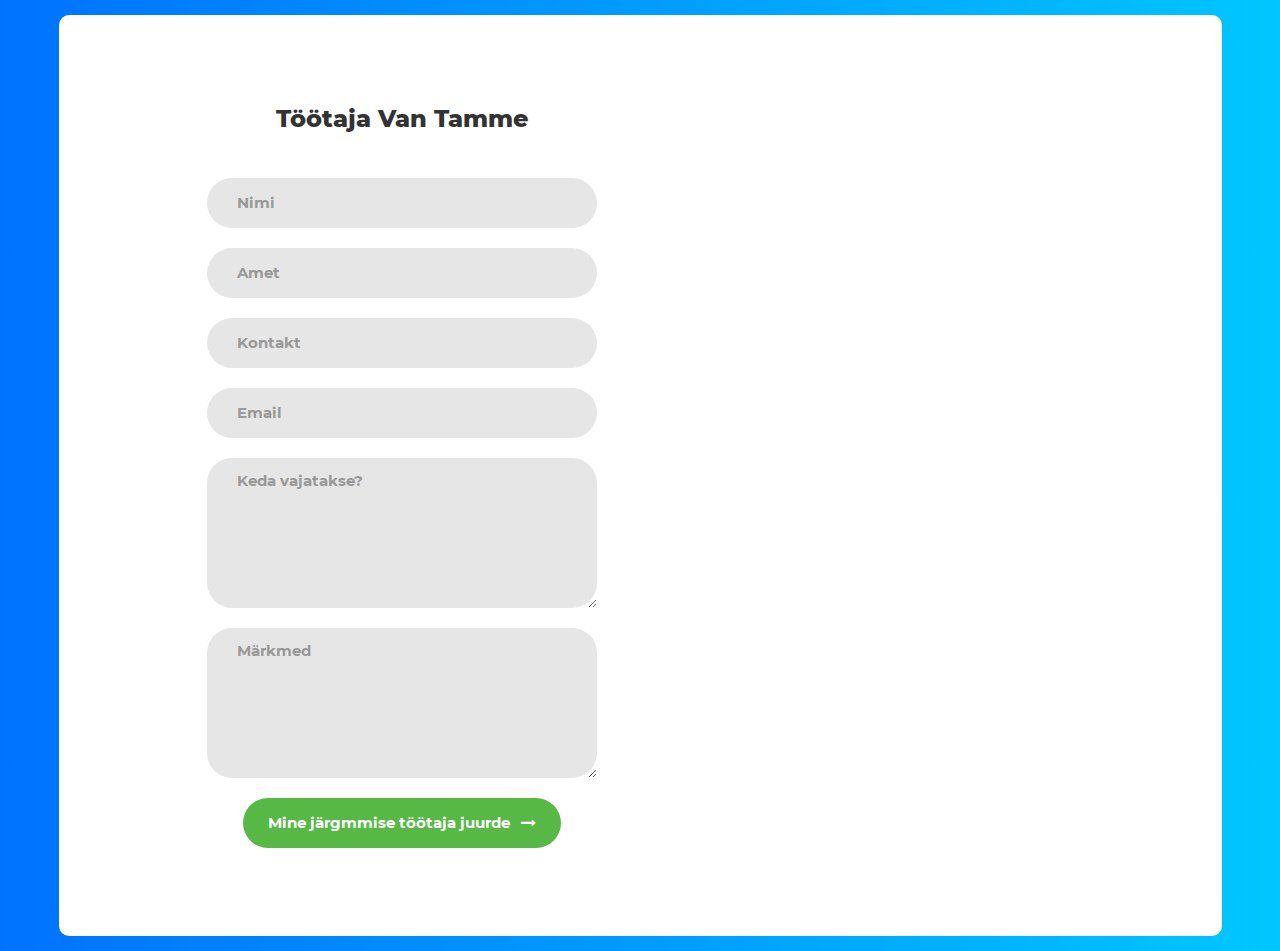
==== src/main/resources/static/index.html @ 12ebbae6 "Refactoring" ====
<!DOCTYPE html>
<html lang="en">
<head>
	<title>Contact V1</title>
	<meta charset="UTF-8">
	<meta name="viewport" content="width=device-width, initial-scale=1">
<!--===============================================================================================-->
	<link rel="icon" type="image/png" href="images/icons/favicon.ico"/>
<!--===============================================================================================-->
	<link rel="stylesheet" type="text/css" href="vendor/bootstrap/css/bootstrap.min.css">
<!--===============================================================================================-->
	<link rel="stylesheet" type="text/css" href="fonts/font-awesome-4.7.0/css/font-awesome.min.css">
<!--===============================================================================================-->
	<link rel="stylesheet" type="text/css" href="vendor/animate/animate.css">
<!--===============================================================================================-->
	<link rel="stylesheet" type="text/css" href="vendor/css-hamburgers/hamburgers.min.css">
<!--===============================================================================================-->
	<link rel="stylesheet" type="text/css" href="vendor/select2/select2.min.css">
<!--===============================================================================================-->
	<link rel="stylesheet" type="text/css" href="css/util.css">
	<link rel="stylesheet" type="text/css" href="css/main.css">
<!--===============================================================================================-->
</head>
<body>

	<div class="contact1">
		<div class="container-contact1">
			<form class="contact1-form validate-form">
				<span class="contact1-form-title">
					Töötaja Van Tamme
				</span>

				<div class="wrap-input1 validate-input" data-validate = "Name is required">
					<input class="input1" type="text" name="name" placeholder="Nimi">
					<span class="shadow-input1"></span>
				</div>
				<div class="wrap-input1 validate-input" data-validate = "Amet vajatud*">
					<input class="input1" type="text" name="occupation" placeholder="Amet">
					<span class="shadow-input1"></span>
				</div>
				<div class="wrap-input1 validate-input" data-validate = "Kontakt">
					<input class="input1" type="text" name="contact" placeholder="Kontakt">
					<span class="shadow-input1"></span>
				</div>
				<div class="wrap-input1 validate-input" data-validate = "Valid email is required: ex@abc.com">
					<input class="input1" type="text" name="email" placeholder="Email">
					<span class="shadow-input1"></span>
				</div>

				<div class="wrap-input1 validate-input" data-validate = "Keda vajatakse?">
					<textarea class="input1" name="message" placeholder="Keda vajatakse?"></textarea>
					<span class="shadow-input1"></span>
				</div>
				<div class="wrap-input1 validate-input" data-validate = "Märkmed">
					<textarea class="input1" name="notes" placeholder="Märkmed"></textarea>
					<span class="shadow-input1"></span>
				</div>

				<div class="container-contact1-form-btn">
					<button class="contact1-form-btn">
						<span>
							Mine järgmmise töötaja juurde
							<i class="fa fa-long-arrow-right" aria-hidden="true"></i>
						</span>
					</button>
				</div>
			</form>
		</div>
	</div>




<!--===============================================================================================-->
	<script src="vendor/jquery/jquery-3.2.1.min.js"></script>
<!--===============================================================================================-->
	<script src="vendor/bootstrap/js/popper.js"></script>
	<script src="vendor/bootstrap/js/bootstrap.min.js"></script>
<!--===============================================================================================-->
	<script src="vendor/select2/select2.min.js"></script>
<!--===============================================================================================-->
	<script src="vendor/tilt/tilt.jquery.min.js"></script>
	<script >
		$('.js-tilt').tilt({
			scale: 1.1
		})
	</script>

<!-- Global site tag (gtag.js) - Google Analytics -->
<script async src="https://www.googletagmanager.com/gtag/js?id=UA-23581568-13"></script>
<script>
  window.dataLayer = window.dataLayer || [];
  function gtag(){dataLayer.push(arguments);}
  gtag('js', new Date());

  gtag('config', 'UA-23581568-13');
</script>

<!--===============================================================================================-->
	<script src="js/main.js"></script>

</body>
</html>
---- src/main/resources/static/vendor/css-hamburgers/hamburgers.min.css ----
/*!
 * Hamburgers
 * @description Tasty CSS-animated hamburgers
 * @author Jonathan Suh @jonsuh
 * @site https://jonsuh.com/hamburgers
 * @link https://github.com/jonsuh/hamburgers
 */.hamburger{font:inherit;display:inline-block;overflow:visible;margin:0;padding:15px;cursor:pointer;transition-timing-function:linear;transition-duration:.15s;transition-property:opacity,filter;text-transform:none;color:inherit;border:0;background-color:transparent}.hamburger:hover{opacity:.7}.hamburger-box{position:relative;display:inline-block;width:40px;height:24px}.hamburger-inner{top:50%;display:block;margin-top:-2px}.hamburger-inner,.hamburger-inner:after,.hamburger-inner:before{position:absolute;width:40px;height:4px;transition-timing-function:ease;transition-duration:.15s;transition-property:transform;border-radius:4px;background-color:#000}.hamburger-inner:after,.hamburger-inner:before{display:block;content:''}.hamburger-inner:before{top:-10px}.hamburger-inner:after{bottom:-10px}.hamburger--3dx .hamburger-box{perspective:80px}.hamburger--3dx .hamburger-inner{transition:transform .2s cubic-bezier(.645,.045,.355,1),background-color 0s cubic-bezier(.645,.045,.355,1) .1s}.hamburger--3dx .hamburger-inner:after,.hamburger--3dx .hamburger-inner:before{transition:transform 0s cubic-bezier(.645,.045,.355,1) .1s}.hamburger--3dx.is-active .hamburger-inner{transform:rotateY(180deg);background-color:transparent}.hamburger--3dx.is-active .hamburger-inner:before{transform:translate3d(0,10px,0) rotate(45deg)}.hamburger--3dx.is-active .hamburger-inner:after{transform:translate3d(0,-10px,0) rotate(-45deg)}.hamburger--3dx-r .hamburger-box{perspective:80px}.hamburger--3dx-r .hamburger-inner{transition:transform .2s cubic-bezier(.645,.045,.355,1),background-color 0s cubic-bezier(.645,.045,.355,1) .1s}.hamburger--3dx-r .hamburger-inner:after,.hamburger--3dx-r .hamburger-inner:before{transition:transform 0s cubic-bezier(.645,.045,.355,1) .1s}.hamburger--3dx-r.is-active .hamburger-inner{transform:rotateY(-180deg);background-color:transparent}.hamburger--3dx-r.is-active .hamburger-inner:before{transform:translate3d(0,10px,0) rotate(45deg)}.hamburger--3dx-r.is-active .hamburger-inner:after{transform:translate3d(0,-10px,0) rotate(-45deg)}.hamburger--3dy .hamburger-box{perspective:80px}.hamburger--3dy .hamburger-inner{transition:transform .2s cubic-bezier(.645,.045,.355,1),background-color 0s cubic-bezier(.645,.045,.355,1) .1s}.hamburger--3dy .hamburger-inner:after,.hamburger--3dy .hamburger-inner:before{transition:transform 0s cubic-bezier(.645,.045,.355,1) .1s}.hamburger--3dy.is-active .hamburger-inner{transform:rotateX(-180deg);background-color:transparent}.hamburger--3dy.is-active .hamburger-inner:before{transform:translate3d(0,10px,0) rotate(45deg)}.hamburger--3dy.is-active .hamburger-inner:after{transform:translate3d(0,-10px,0) rotate(-45deg)}.hamburger--3dy-r .hamburger-box{perspective:80px}.hamburger--3dy-r .hamburger-inner{transition:transform .2s cubic-bezier(.645,.045,.355,1),background-color 0s cubic-bezier(.645,.045,.355,1) .1s}.hamburger--3dy-r .hamburger-inner:after,.hamburger--3dy-r .hamburger-inner:before{transition:transform 0s cubic-bezier(.645,.045,.355,1) .1s}.hamburger--3dy-r.is-active .hamburger-inner{transform:rotateX(180deg);background-color:transparent}.hamburger--3dy-r.is-active .hamburger-inner:before{transform:translate3d(0,10px,0) rotate(45deg)}.hamburger--3dy-r.is-active .hamburger-inner:after{transform:translate3d(0,-10px,0) rotate(-45deg)}.hamburger--arrow.is-active .hamburger-inner:before{transform:translate3d(-8px,0,0) rotate(-45deg) scaleX(.7)}.hamburger--arrow.is-active .hamburger-inner:after{transform:translate3d(-8px,0,0) rotate(45deg) scaleX(.7)}.hamburger--arrow-r.is-active .hamburger-inner:before{transform:translate3d(8px,0,0) rotate(45deg) scaleX(.7)}.hamburger--arrow-r.is-active .hamburger-inner:after{transform:translate3d(8px,0,0) rotate(-45deg) scaleX(.7)}.hamburger--arrowalt .hamburger-inner:before{transition:top .1s ease .15s,transform .15s cubic-bezier(.165,.84,.44,1)}.hamburger--arrowalt .hamburger-inner:after{transition:bottom .1s ease .15s,transform .15s cubic-bezier(.165,.84,.44,1)}.hamburger--arrowalt.is-active .hamburger-inner:before{top:0;transition:top .1s ease,transform .15s cubic-bezier(.895,.03,.685,.22) .1s;transform:translate3d(-8px,-10px,0) rotate(-45deg) scaleX(.7)}.hamburger--arrowalt.is-active .hamburger-inner:after{bottom:0;transition:bottom .1s ease,transform .15s cubic-bezier(.895,.03,.685,.22) .1s;transform:translate3d(-8px,10px,0) rotate(45deg) scaleX(.7)}.hamburger--arrowalt-r .hamburger-inner:before{transition:top .1s ease .15s,transform .15s cubic-bezier(.165,.84,.44,1)}.hamburger--arrowalt-r .hamburger-inner:after{transition:bottom .1s ease .15s,transform .15s cubic-bezier(.165,.84,.44,1)}.hamburger--arrowalt-r.is-active .hamburger-inner:before{top:0;transition:top .1s ease,transform .15s cubic-bezier(.895,.03,.685,.22) .1s;transform:translate3d(8px,-10px,0) rotate(45deg) scaleX(.7)}.hamburger--arrowalt-r.is-active .hamburger-inner:after{bottom:0;transition:bottom .1s ease,transform .15s cubic-bezier(.895,.03,.685,.22) .1s;transform:translate3d(8px,10px,0) rotate(-45deg) scaleX(.7)}.hamburger--boring .hamburger-inner,.hamburger--boring .hamburger-inner:after,.hamburger--boring .hamburger-inner:before{transition-property:none}.hamburger--boring.is-active .hamburger-inner{transform:rotate(45deg)}.hamburger--boring.is-active .hamburger-inner:before{top:0;opacity:0}.hamburger--boring.is-active .hamburger-inner:after{bottom:0;transform:rotate(-90deg)}.hamburger--collapse .hamburger-inner{top:auto;bottom:0;transition-delay:.15s;transition-timing-function:cubic-bezier(.55,.055,.675,.19);transition-duration:.15s}.hamburger--collapse .hamburger-inner:after{top:-20px;transition:top .3s cubic-bezier(.33333,.66667,.66667,1) .3s,opacity .1s linear}.hamburger--collapse .hamburger-inner:before{transition:top .12s cubic-bezier(.33333,.66667,.66667,1) .3s,transform .15s cubic-bezier(.55,.055,.675,.19)}.hamburger--collapse.is-active .hamburger-inner{transition-delay:.32s;transition-timing-function:cubic-bezier(.215,.61,.355,1);transform:translate3d(0,-10px,0) rotate(-45deg)}.hamburger--collapse.is-active .hamburger-inner:after{top:0;transition:top .3s cubic-bezier(.33333,0,.66667,.33333),opacity .1s linear .27s;opacity:0}.hamburger--collapse.is-active .hamburger-inner:before{top:0;transition:top .12s cubic-bezier(.33333,0,.66667,.33333) .18s,transform .15s cubic-bezier(.215,.61,.355,1) .42s;transform:rotate(-90deg)}.hamburger--collapse-r .hamburger-inner{top:auto;bottom:0;transition-delay:.15s;transition-timing-function:cubic-bezier(.55,.055,.675,.19);transition-duration:.15s}.hamburger--collapse-r .hamburger-inner:after{top:-20px;transition:top .3s cubic-bezier(.33333,.66667,.66667,1) .3s,opacity .1s linear}.hamburger--collapse-r .hamburger-inner:before{transition:top .12s cubic-bezier(.33333,.66667,.66667,1) .3s,transform .15s cubic-bezier(.55,.055,.675,.19)}.hamburger--collapse-r.is-active .hamburger-inner{transition-delay:.32s;transition-timing-function:cubic-bezier(.215,.61,.355,1);transform:translate3d(0,-10px,0) rotate(45deg)}.hamburger--collapse-r.is-active .hamburger-inner:after{top:0;transition:top .3s cubic-bezier(.33333,0,.66667,.33333),opacity .1s linear .27s;opacity:0}.hamburger--collapse-r.is-active .hamburger-inner:before{top:0;transition:top .12s cubic-bezier(.33333,0,.66667,.33333) .18s,transform .15s cubic-bezier(.215,.61,.355,1) .42s;transform:rotate(90deg)}.hamburger--elastic .hamburger-inner{top:2px;transition-timing-function:cubic-bezier(.68,-.55,.265,1.55);transition-duration:.4s}.hamburger--elastic .hamburger-inner:before{top:10px;transition:opacity .15s ease .4s}.hamburger--elastic .hamburger-inner:after{top:20px;transition:transform .4s cubic-bezier(.68,-.55,.265,1.55)}.hamburger--elastic.is-active .hamburger-inner{transition-delay:.1s;transform:translate3d(0,10px,0) rotate(135deg)}.hamburger--elastic.is-active .hamburger-inner:before{transition-delay:0s;opacity:0}.hamburger--elastic.is-active .hamburger-inner:after{transition-delay:.1s;transform:translate3d(0,-20px,0) rotate(-270deg)}.hamburger--elastic-r .hamburger-inner{top:2px;transition-timing-function:cubic-bezier(.68,-.55,.265,1.55);transition-duration:.4s}.hamburger--elastic-r .hamburger-inner:before{top:10px;transition:opacity .15s ease .4s}.hamburger--elastic-r .hamburger-inner:after{top:20px;transition:transform .4s cubic-bezier(.68,-.55,.265,1.55)}.hamburger--elastic-r.is-active .hamburger-inner{transition-delay:.1s;transform:translate3d(0,10px,0) rotate(-135deg)}.hamburger--elastic-r.is-active .hamburger-inner:before{transition-delay:0s;opacity:0}.hamburger--elastic-r.is-active .hamburger-inner:after{transition-delay:.1s;transform:translate3d(0,-20px,0) rotate(270deg)}.hamburger--emphatic{overflow:hidden}.hamburger--emphatic .hamburger-inner{transition:background-color .2s ease-in .25s}.hamburger--emphatic .hamburger-inner:before{left:0;transition:transform .2s cubic-bezier(.6,.04,.98,.335),top .05s linear .2s,left .2s ease-in .25s}.hamburger--emphatic .hamburger-inner:after{top:10px;right:0;transition:transform .2s cubic-bezier(.6,.04,.98,.335),top .05s linear .2s,right .2s ease-in .25s}.hamburger--emphatic.is-active .hamburger-inner{transition-delay:0s;transition-timing-function:ease-out;background-color:transparent}.hamburger--emphatic.is-active .hamburger-inner:before{top:-80px;left:-80px;transition:left .2s ease-out,top .05s linear .2s,transform .2s cubic-bezier(.075,.82,.165,1) .25s;transform:translate3d(80px,80px,0) rotate(45deg)}.hamburger--emphatic.is-active .hamburger-inner:after{top:-80px;right:-80px;transition:right .2s ease-out,top .05s linear .2s,transform .2s cubic-bezier(.075,.82,.165,1) .25s;transform:translate3d(-80px,80px,0) rotate(-45deg)}.hamburger--emphatic-r{overflow:hidden}.hamburger--emphatic-r .hamburger-inner{transition:background-color .2s ease-in .25s}.hamburger--emphatic-r .hamburger-inner:before{left:0;transition:transform .2s cubic-bezier(.6,.04,.98,.335),top .05s linear .2s,left .2s ease-in .25s}.hamburger--emphatic-r .hamburger-inner:after{top:10px;right:0;transition:transform .2s cubic-bezier(.6,.04,.98,.335),top .05s linear .2s,right .2s ease-in .25s}.hamburger--emphatic-r.is-active .hamburger-inner{transition-delay:0s;transition-timing-function:ease-out;background-color:transparent}.hamburger--emphatic-r.is-active .hamburger-inner:before{top:80px;left:-80px;transition:left .2s ease-out,top .05s linear .2s,transform .2s cubic-bezier(.075,.82,.165,1) .25s;transform:translate3d(80px,-80px,0) rotate(-45deg)}.hamburger--emphatic-r.is-active .hamburger-inner:after{top:80px;right:-80px;transition:right .2s ease-out,top .05s linear .2s,transform .2s cubic-bezier(.075,.82,.165,1) .25s;transform:translate3d(-80px,-80px,0) rotate(45deg)}.hamburger--slider .hamburger-inner{top:2px}.hamburger--slider .hamburger-inner:before{top:10px;transition-timing-function:ease;transition-duration:.2s;transition-property:transform,opacity}.hamburger--slider .hamburger-inner:after{top:20px}.hamburger--slider.is-active .hamburger-inner{transform:translate3d(0,10px,0) rotate(45deg)}.hamburger--slider.is-active .hamburger-inner:before{transform:rotate(-45deg) translate3d(-5.71429px,-6px,0);opacity:0}.hamburger--slider.is-active .hamburger-inner:after{transform:translate3d(0,-20px,0) rotate(-90deg)}.hamburger--slider-r .hamburger-inner{top:2px}.hamburger--slider-r .hamburger-inner:before{top:10px;transition-timing-function:ease;transition-duration:.2s;transition-property:transform,opacity}.hamburger--slider-r .hamburger-inner:after{top:20px}.hamburger--slider-r.is-active .hamburger-inner{transform:translate3d(0,10px,0) rotate(-45deg)}.hamburger--slider-r.is-active .hamburger-inner:before{transform:rotate(45deg) translate3d(5.71429px,-6px,0);opacity:0}.hamburger--slider-r.is-active .hamburger-inner:after{transform:translate3d(0,-20px,0) rotate(90deg)}.hamburger--spring .hamburger-inner{top:2px;transition:background-color 0s linear .15s}.hamburger--spring .hamburger-inner:before{top:10px;transition:top .12s cubic-bezier(.33333,.66667,.66667,1) .3s,transform .15s cubic-bezier(.55,.055,.675,.19)}.hamburger--spring .hamburger-inner:after{top:20px;transition:top .3s cubic-bezier(.33333,.66667,.66667,1) .3s,transform .15s cubic-bezier(.55,.055,.675,.19)}.hamburger--spring.is-active .hamburger-inner{transition-delay:.32s;background-color:transparent}.hamburger--spring.is-active .hamburger-inner:before{top:0;transition:top .12s cubic-bezier(.33333,0,.66667,.33333) .18s,transform .15s cubic-bezier(.215,.61,.355,1) .32s;transform:translate3d(0,10px,0) rotate(45deg)}.hamburger--spring.is-active .hamburger-inner:after{top:0;transition:top .3s cubic-bezier(.33333,0,.66667,.33333),transform .15s cubic-bezier(.215,.61,.355,1) .32s;transform:translate3d(0,10px,0) rotate(-45deg)}.hamburger--spring-r .hamburger-inner{top:auto;bottom:0;transition-delay:0s;transition-timing-function:cubic-bezier(.55,.055,.675,.19);transition-duration:.15s}.hamburger--spring-r .hamburger-inner:after{top:-20px;transition:top .3s cubic-bezier(.33333,.66667,.66667,1) .3s,opacity 0s linear}.hamburger--spring-r .hamburger-inner:before{transition:top .12s cubic-bezier(.33333,.66667,.66667,1) .3s,transform .15s cubic-bezier(.55,.055,.675,.19)}.hamburger--spring-r.is-active .hamburger-inner{transition-delay:.32s;transition-timing-function:cubic-bezier(.215,.61,.355,1);transform:translate3d(0,-10px,0) rotate(-45deg)}.hamburger--spring-r.is-active .hamburger-inner:after{top:0;transition:top .3s cubic-bezier(.33333,0,.66667,.33333),opacity 0s linear .32s;opacity:0}.hamburger--spring-r.is-active .hamburger-inner:before{top:0;transition:top .12s cubic-bezier(.33333,0,.66667,.33333) .18s,transform .15s cubic-bezier(.215,.61,.355,1) .32s;transform:rotate(90deg)}.hamburger--stand .hamburger-inner{transition:transform .1s cubic-bezier(.55,.055,.675,.19) .22s,background-color 0s linear .1s}.hamburger--stand .hamburger-inner:before{transition:top .1s ease-in .1s,transform .1s cubic-bezier(.55,.055,.675,.19) 0s}.hamburger--stand .hamburger-inner:after{transition:bottom .1s ease-in .1s,transform .1s cubic-bezier(.55,.055,.675,.19) 0s}.hamburger--stand.is-active .hamburger-inner{transition:transform .1s cubic-bezier(.215,.61,.355,1) 0s,background-color 0s linear .22s;transform:rotate(90deg);background-color:transparent}.hamburger--stand.is-active .hamburger-inner:before{top:0;transition:top .1s ease-out .12s,transform .1s cubic-bezier(.215,.61,.355,1) .22s;transform:rotate(-45deg)}.hamburger--stand.is-active .hamburger-inner:after{bottom:0;transition:bottom .1s ease-out .12s,transform .1s cubic-bezier(.215,.61,.355,1) .22s;transform:rotate(45deg)}.hamburger--stand-r .hamburger-inner{transition:transform .1s cubic-bezier(.55,.055,.675,.19) .22s,background-color 0s linear .1s}.hamburger--stand-r .hamburger-inner:before{transition:top .1s ease-in .1s,transform .1s cubic-bezier(.55,.055,.675,.19) 0s}.hamburger--stand-r .hamburger-inner:after{transition:bottom .1s ease-in .1s,transform .1s cubic-bezier(.55,.055,.675,.19) 0s}.hamburger--stand-r.is-active .hamburger-inner{transition:transform .1s cubic-bezier(.215,.61,.355,1) 0s,background-color 0s linear .22s;transform:rotate(-90deg);background-color:transparent}.hamburger--stand-r.is-active .hamburger-inner:before{top:0;transition:top .1s ease-out .12s,transform .1s cubic-bezier(.215,.61,.355,1) .22s;transform:rotate(-45deg)}.hamburger--stand-r.is-active .hamburger-inner:after{bottom:0;transition:bottom .1s ease-out .12s,transform .1s cubic-bezier(.215,.61,.355,1) .22s;transform:rotate(45deg)}.hamburger--spin .hamburger-inner{transition-timing-function:cubic-bezier(.55,.055,.675,.19);transition-duration:.3s}.hamburger--spin .hamburger-inner:before{transition:top .1s ease-in .34s,opacity .1s ease-in}.hamburger--spin .hamburger-inner:after{transition:bottom .1s ease-in .34s,transform .3s cubic-bezier(.55,.055,.675,.19)}.hamburger--spin.is-active .hamburger-inner{transition-delay:.14s;transition-timing-function:cubic-bezier(.215,.61,.355,1);transform:rotate(225deg)}.hamburger--spin.is-active .hamburger-inner:before{top:0;transition:top .1s ease-out,opacity .1s ease-out .14s;opacity:0}.hamburger--spin.is-active .hamburger-inner:after{bottom:0;transition:bottom .1s ease-out,transform .3s cubic-bezier(.215,.61,.355,1) .14s;transform:rotate(-90deg)}.hamburger--spin-r .hamburger-inner{transition-timing-function:cubic-bezier(.55,.055,.675,.19);transition-duration:.3s}.hamburger--spin-r .hamburger-inner:before{transition:top .1s ease-in .34s,opacity .1s ease-in}.hamburger--spin-r .hamburger-inner:after{transition:bottom .1s ease-in .34s,transform .3s cubic-bezier(.55,.055,.675,.19)}.hamburger--spin-r.is-active .hamburger-inner{transition-delay:.14s;transition-timing-function:cubic-bezier(.215,.61,.355,1);transform:rotate(-225deg)}.hamburger--spin-r.is-active .hamburger-inner:before{top:0;transition:top .1s ease-out,opacity .1s ease-out .14s;opacity:0}.hamburger--spin-r.is-active .hamburger-inner:after{bottom:0;transition:bottom .1s ease-out,transform .3s cubic-bezier(.215,.61,.355,1) .14s;transform:rotate(90deg)}.hamburger--squeeze .hamburger-inner{transition-timing-function:cubic-bezier(.55,.055,.675,.19);transition-duration:.1s}.hamburger--squeeze .hamburger-inner:before{transition:top .1s ease .14s,opacity .1s ease}.hamburger--squeeze .hamburger-inner:after{transition:bottom .1s ease .14s,transform .1s cubic-bezier(.55,.055,.675,.19)}.hamburger--squeeze.is-active .hamburger-inner{transition-delay:.14s;transition-timing-function:cubic-bezier(.215,.61,.355,1);transform:rotate(45deg)}.hamburger--squeeze.is-active .hamburger-inner:before{top:0;transition:top .1s ease,opacity .1s ease .14s;opacity:0}.hamburger--squeeze.is-active .hamburger-inner:after{bottom:0;transition:bottom .1s ease,transform .1s cubic-bezier(.215,.61,.355,1) .14s;transform:rotate(-90deg)}.hamburger--vortex .hamburger-inner{transition-timing-function:cubic-bezier(.19,1,.22,1);transition-duration:.3s}.hamburger--vortex .hamburger-inner:after,.hamburger--vortex .hamburger-inner:before{transition-delay:.1s;transition-timing-function:linear;transition-duration:0s}.hamburger--vortex .hamburger-inner:before{transition-property:top,opacity}.hamburger--vortex .hamburger-inner:after{transition-property:bottom,transform}.hamburger--vortex.is-active .hamburger-inner{transition-timing-function:cubic-bezier(.19,1,.22,1);transform:rotate(765deg)}.hamburger--vortex.is-active .hamburger-inner:after,.hamburger--vortex.is-active .hamburger-inner:before{transition-delay:0s}.hamburger--vortex.is-active .hamburger-inner:before{top:0;opacity:0}.hamburger--vortex.is-active .hamburger-inner:after{bottom:0;transform:rotate(90deg)}.hamburger--vortex-r .hamburger-inner{transition-timing-function:cubic-bezier(.19,1,.22,1);transition-duration:.3s}.hamburger--vortex-r .hamburger-inner:after,.hamburger--vortex-r .hamburger-inner:before{transition-delay:.1s;transition-timing-function:linear;transition-duration:0s}.hamburger--vortex-r .hamburger-inner:before{transition-property:top,opacity}.hamburger--vortex-r .hamburger-inner:after{transition-property:bottom,transform}.hamburger--vortex-r.is-active .hamburger-inner{transition-timing-function:cubic-bezier(.19,1,.22,1);transform:rotate(-765deg)}.hamburger--vortex-r.is-active .hamburger-inner:after,.hamburger--vortex-r.is-active .hamburger-inner:before{transition-delay:0s}.hamburger--vortex-r.is-active .hamburger-inner:before{top:0;opacity:0}.hamburger--vortex-r.is-active .hamburger-inner:after{bottom:0;transform:rotate(-90deg)}
---- src/main/resources/static/css/util.css ----
/*[ FONT SIZE ]
///////////////////////////////////////////////////////////
*/
.fs-1 {font-size: 1px;}
.fs-2 {font-size: 2px;}
.fs-3 {font-size: 3px;}
.fs-4 {font-size: 4px;}
.fs-5 {font-size: 5px;}
.fs-6 {font-size: 6px;}
.fs-7 {font-size: 7px;}
.fs-8 {font-size: 8px;}
.fs-9 {font-size: 9px;}
.fs-10 {font-size: 10px;}
.fs-11 {font-size: 11px;}
.fs-12 {font-size: 12px;}
.fs-13 {font-size: 13px;}
.fs-14 {font-size: 14px;}
.fs-15 {font-size: 15px;}
.fs-16 {font-size: 16px;}
.fs-17 {font-size: 17px;}
.fs-18 {font-size: 18px;}
.fs-19 {font-size: 19px;}
.fs-20 {font-size: 20px;}
.fs-21 {font-size: 21px;}
.fs-22 {font-size: 22px;}
.fs-23 {font-size: 23px;}
.fs-24 {font-size: 24px;}
.fs-25 {font-size: 25px;}
.fs-26 {font-size: 26px;}
.fs-27 {font-size: 27px;}
.fs-28 {font-size: 28px;}
.fs-29 {font-size: 29px;}
.fs-30 {font-size: 30px;}
.fs-31 {font-size: 31px;}
.fs-32 {font-size: 32px;}
.fs-33 {font-size: 33px;}
.fs-34 {font-size: 34px;}
.fs-35 {font-size: 35px;}
.fs-36 {font-size: 36px;}
.fs-37 {font-size: 37px;}
.fs-38 {font-size: 38px;}
.fs-39 {font-size: 39px;}
.fs-40 {font-size: 40px;}
.fs-41 {font-size: 41px;}
.fs-42 {font-size: 42px;}
.fs-43 {font-size: 43px;}
.fs-44 {font-size: 44px;}
.fs-45 {font-size: 45px;}
.fs-46 {font-size: 46px;}
.fs-47 {font-size: 47px;}
.fs-48 {font-size: 48px;}
.fs-49 {font-size: 49px;}
.fs-50 {font-size: 50px;}
.fs-51 {font-size: 51px;}
.fs-52 {font-size: 52px;}
.fs-53 {font-size: 53px;}
.fs-54 {font-size: 54px;}
.fs-55 {font-size: 55px;}
.fs-56 {font-size: 56px;}
.fs-57 {font-size: 57px;}
.fs-58 {font-size: 58px;}
.fs-59 {font-size: 59px;}
.fs-60 {font-size: 60px;}
.fs-61 {font-size: 61px;}
.fs-62 {font-size: 62px;}
.fs-63 {font-size: 63px;}
.fs-64 {font-size: 64px;}
.fs-65 {font-size: 65px;}
.fs-66 {font-size: 66px;}
.fs-67 {font-size: 67px;}
.fs-68 {font-size: 68px;}
.fs-69 {font-size: 69px;}
.fs-70 {font-size: 70px;}
.fs-71 {font-size: 71px;}
.fs-72 {font-size: 72px;}
.fs-73 {font-size: 73px;}
.fs-74 {font-size: 74px;}
.fs-75 {font-size: 75px;}
.fs-76 {font-size: 76px;}
.fs-77 {font-size: 77px;}
.fs-78 {font-size: 78px;}
.fs-79 {font-size: 79px;}
.fs-80 {font-size: 80px;}
.fs-81 {font-size: 81px;}
.fs-82 {font-size: 82px;}
.fs-83 {font-size: 83px;}
.fs-84 {font-size: 84px;}
.fs-85 {font-size: 85px;}
.fs-86 {font-size: 86px;}
.fs-87 {font-size: 87px;}
.fs-88 {font-size: 88px;}
.fs-89 {font-size: 89px;}
.fs-90 {font-size: 90px;}
.fs-91 {font-size: 91px;}
.fs-92 {font-size: 92px;}
.fs-93 {font-size: 93px;}
.fs-94 {font-size: 94px;}
.fs-95 {font-size: 95px;}
.fs-96 {font-size: 96px;}
.fs-97 {font-size: 97px;}
.fs-98 {font-size: 98px;}
.fs-99 {font-size: 99px;}
.fs-100 {font-size: 100px;}
.fs-101 {font-size: 101px;}
.fs-102 {font-size: 102px;}
.fs-103 {font-size: 103px;}
.fs-104 {font-size: 104px;}
.fs-105 {font-size: 105px;}
.fs-106 {font-size: 106px;}
.fs-107 {font-size: 107px;}
.fs-108 {font-size: 108px;}
.fs-109 {font-size: 109px;}
.fs-110 {font-size: 110px;}
.fs-111 {font-size: 111px;}
.fs-112 {font-size: 112px;}
.fs-113 {font-size: 113px;}
.fs-114 {font-size: 114px;}
.fs-115 {font-size: 115px;}
.fs-116 {font-size: 116px;}
.fs-117 {font-size: 117px;}
.fs-118 {font-size: 118px;}
.fs-119 {font-size: 119px;}
.fs-120 {font-size: 120px;}
.fs-121 {font-size: 121px;}
.fs-122 {font-size: 122px;}
.fs-123 {font-size: 123px;}
.fs-124 {font-size: 124px;}
.fs-125 {font-size: 125px;}
.fs-126 {font-size: 126px;}
.fs-127 {font-size: 127px;}
.fs-128 {font-size: 128px;}
.fs-129 {font-size: 129px;}
.fs-130 {font-size: 130px;}
.fs-131 {font-size: 131px;}
.fs-132 {font-size: 132px;}
.fs-133 {font-size: 133px;}
.fs-134 {font-size: 134px;}
.fs-135 {font-size: 135px;}
.fs-136 {font-size: 136px;}
.fs-137 {font-size: 137px;}
.fs-138 {font-size: 138px;}
.fs-139 {font-size: 139px;}
.fs-140 {font-size: 140px;}
.fs-141 {font-size: 141px;}
.fs-142 {font-size: 142px;}
.fs-143 {font-size: 143px;}
.fs-144 {font-size: 144px;}
.fs-145 {font-size: 145px;}
.fs-146 {font-size: 146px;}
.fs-147 {font-size: 147px;}
.fs-148 {font-size: 148px;}
.fs-149 {font-size: 149px;}
.fs-150 {font-size: 150px;}
.fs-151 {font-size: 151px;}
.fs-152 {font-size: 152px;}
.fs-153 {font-size: 153px;}
.fs-154 {font-size: 154px;}
.fs-155 {font-size: 155px;}
.fs-156 {font-size: 156px;}
.fs-157 {font-size: 157px;}
.fs-158 {font-size: 158px;}
.fs-159 {font-size: 159px;}
.fs-160 {font-size: 160px;}
.fs-161 {font-size: 161px;}
.fs-162 {font-size: 162px;}
.fs-163 {font-size: 163px;}
.fs-164 {font-size: 164px;}
.fs-165 {font-size: 165px;}
.fs-166 {font-size: 166px;}
.fs-167 {font-size: 167px;}
.fs-168 {font-size: 168px;}
.fs-169 {font-size: 169px;}
.fs-170 {font-size: 170px;}
.fs-171 {font-size: 171px;}
.fs-172 {font-size: 172px;}
.fs-173 {font-size: 173px;}
.fs-174 {font-size: 174px;}
.fs-175 {font-size: 175px;}
.fs-176 {font-size: 176px;}
.fs-177 {font-size: 177px;}
.fs-178 {font-size: 178px;}
.fs-179 {font-size: 179px;}
.fs-180 {font-size: 180px;}
.fs-181 {font-size: 181px;}
.fs-182 {font-size: 182px;}
.fs-183 {font-size: 183px;}
.fs-184 {font-size: 184px;}
.fs-185 {font-size: 185px;}
.fs-186 {font-size: 186px;}
.fs-187 {font-size: 187px;}
.fs-188 {font-size: 188px;}
.fs-189 {font-size: 189px;}
.fs-190 {font-size: 190px;}
.fs-191 {font-size: 191px;}
.fs-192 {font-size: 192px;}
.fs-193 {font-size: 193px;}
.fs-194 {font-size: 194px;}
.fs-195 {font-size: 195px;}
.fs-196 {font-size: 196px;}
.fs-197 {font-size: 197px;}
.fs-198 {font-size: 198px;}
.fs-199 {font-size: 199px;}
.fs-200 {font-size: 200px;}

/*[ PADDING ]
///////////////////////////////////////////////////////////
*/
.p-t-0 {padding-top: 0px;}
.p-t-1 {padding-top: 1px;}
.p-t-2 {padding-top: 2px;}
.p-t-3 {padding-top: 3px;}
.p-t-4 {padding-top: 4px;}
.p-t-5 {padding-top: 5px;}
.p-t-6 {padding-top: 6px;}
.p-t-7 {padding-top: 7px;}
.p-t-8 {padding-top: 8px;}
.p-t-9 {padding-top: 9px;}
.p-t-10 {padding-top: 10px;}
.p-t-11 {padding-top: 11px;}
.p-t-12 {padding-top: 12px;}
.p-t-13 {padding-top: 13px;}
.p-t-14 {padding-top: 14px;}
.p-t-15 {padding-top: 15px;}
.p-t-16 {padding-top: 16px;}
.p-t-17 {padding-top: 17px;}
.p-t-18 {padding-top: 18px;}
.p-t-19 {padding-top: 19px;}
.p-t-20 {padding-top: 20px;}
.p-t-21 {padding-top: 21px;}
.p-t-22 {padding-top: 22px;}
.p-t-23 {padding-top: 23px;}
.p-t-24 {padding-top: 24px;}
.p-t-25 {padding-top: 25px;}
.p-t-26 {padding-top: 26px;}
.p-t-27 {padding-top: 27px;}
.p-t-28 {padding-top: 28px;}
.p-t-29 {padding-top: 29px;}
.p-t-30 {padding-top: 30px;}
.p-t-31 {padding-top: 31px;}
.p-t-32 {padding-top: 32px;}
.p-t-33 {padding-top: 33px;}
.p-t-34 {padding-top: 34px;}
.p-t-35 {padding-top: 35px;}
.p-t-36 {padding-top: 36px;}
.p-t-37 {padding-top: 37px;}
.p-t-38 {padding-top: 38px;}
.p-t-39 {padding-top: 39px;}
.p-t-40 {padding-top: 40px;}
.p-t-41 {padding-top: 41px;}
.p-t-42 {padding-top: 42px;}
.p-t-43 {padding-top: 43px;}
.p-t-44 {padding-top: 44px;}
.p-t-45 {padding-top: 45px;}
.p-t-46 {padding-top: 46px;}
.p-t-47 {padding-top: 47px;}
.p-t-48 {padding-top: 48px;}
.p-t-49 {padding-top: 49px;}
.p-t-50 {padding-top: 50px;}
.p-t-51 {padding-top: 51px;}
.p-t-52 {padding-top: 52px;}
.p-t-53 {padding-top: 53px;}
.p-t-54 {padding-top: 54px;}
.p-t-55 {padding-top: 55px;}
.p-t-56 {padding-top: 56px;}
.p-t-57 {padding-top: 57px;}
.p-t-58 {padding-top: 58px;}
.p-t-59 {padding-top: 59px;}
.p-t-60 {padding-top: 60px;}
.p-t-61 {padding-top: 61px;}
.p-t-62 {padding-top: 62px;}
.p-t-63 {padding-top: 63px;}
.p-t-64 {padding-top: 64px;}
.p-t-65 {padding-top: 65px;}
.p-t-66 {padding-top: 66px;}
.p-t-67 {padding-top: 67px;}
.p-t-68 {padding-top: 68px;}
.p-t-69 {padding-top: 69px;}
.p-t-70 {padding-top: 70px;}
.p-t-71 {padding-top: 71px;}
.p-t-72 {padding-top: 72px;}
.p-t-73 {padding-top: 73px;}
.p-t-74 {padding-top: 74px;}
.p-t-75 {padding-top: 75px;}
.p-t-76 {padding-top: 76px;}
.p-t-77 {padding-top: 77px;}
.p-t-78 {padding-top: 78px;}
.p-t-79 {padding-top: 79px;}
.p-t-80 {padding-top: 80px;}
.p-t-81 {padding-top: 81px;}
.p-t-82 {padding-top: 82px;}
.p-t-83 {padding-top: 83px;}
.p-t-84 {padding-top: 84px;}
.p-t-85 {padding-top: 85px;}
.p-t-86 {padding-top: 86px;}
.p-t-87 {padding-top: 87px;}
.p-t-88 {padding-top: 88px;}
.p-t-89 {padding-top: 89px;}
.p-t-90 {padding-top: 90px;}
.p-t-91 {padding-top: 91px;}
.p-t-92 {padding-top: 92px;}
.p-t-93 {padding-top: 93px;}
.p-t-94 {padding-top: 94px;}
.p-t-95 {padding-top: 95px;}
.p-t-96 {padding-top: 96px;}
.p-t-97 {padding-top: 97px;}
.p-t-98 {padding-top: 98px;}
.p-t-99 {padding-top: 99px;}
.p-t-100 {padding-top: 100px;}
.p-t-101 {padding-top: 101px;}
.p-t-102 {padding-top: 102px;}
.p-t-103 {padding-top: 103px;}
.p-t-104 {padding-top: 104px;}
.p-t-105 {padding-top: 105px;}
.p-t-106 {padding-top: 106px;}
.p-t-107 {padding-top: 107px;}
.p-t-108 {padding-top: 108px;}
.p-t-109 {padding-top: 109px;}
.p-t-110 {padding-top: 110px;}
.p-t-111 {padding-top: 111px;}
.p-t-112 {padding-top: 112px;}
.p-t-113 {padding-top: 113px;}
.p-t-114 {padding-top: 114px;}
.p-t-115 {padding-top: 115px;}
.p-t-116 {padding-top: 116px;}
.p-t-117 {padding-top: 117px;}
.p-t-118 {padding-top: 118px;}
.p-t-119 {padding-top: 119px;}
.p-t-120 {padding-top: 120px;}
.p-t-121 {padding-top: 121px;}
.p-t-122 {padding-top: 122px;}
.p-t-123 {padding-top: 123px;}
.p-t-124 {padding-top: 124px;}
.p-t-125 {padding-top: 125px;}
.p-t-126 {padding-top: 126px;}
.p-t-127 {padding-top: 127px;}
.p-t-128 {padding-top: 128px;}
.p-t-129 {padding-top: 129px;}
.p-t-130 {padding-top: 130px;}
.p-t-131 {padding-top: 131px;}
.p-t-132 {padding-top: 132px;}
.p-t-133 {padding-top: 133px;}
.p-t-134 {padding-top: 134px;}
.p-t-135 {padding-top: 135px;}
.p-t-136 {padding-top: 136px;}
.p-t-137 {padding-top: 137px;}
.p-t-138 {padding-top: 138px;}
.p-t-139 {padding-top: 139px;}
.p-t-140 {padding-top: 140px;}
.p-t-141 {padding-top: 141px;}
.p-t-142 {padding-top: 142px;}
.p-t-143 {padding-top: 143px;}
.p-t-144 {padding-top: 144px;}
.p-t-145 {padding-top: 145px;}
.p-t-146 {padding-top: 146px;}
.p-t-147 {padding-top: 147px;}
.p-t-148 {padding-top: 148px;}
.p-t-149 {padding-top: 149px;}
.p-t-150 {padding-top: 150px;}
.p-t-151 {padding-top: 151px;}
.p-t-152 {padding-top: 152px;}
.p-t-153 {padding-top: 153px;}
.p-t-154 {padding-top: 154px;}
.p-t-155 {padding-top: 155px;}
.p-t-156 {padding-top: 156px;}
.p-t-157 {padding-top: 157px;}
.p-t-158 {padding-top: 158px;}
.p-t-159 {padding-top: 159px;}
.p-t-160 {padding-top: 160px;}
.p-t-161 {padding-top: 161px;}
.p-t-162 {padding-top: 162px;}
.p-t-163 {padding-top: 163px;}
.p-t-164 {padding-top: 164px;}
.p-t-165 {padding-top: 165px;}
.p-t-166 {padding-top: 166px;}
.p-t-167 {padding-top: 167px;}
.p-t-168 {padding-top: 168px;}
.p-t-169 {padding-top: 169px;}
.p-t-170 {padding-top: 170px;}
.p-t-171 {padding-top: 171px;}
.p-t-172 {padding-top: 172px;}
.p-t-173 {padding-top: 173px;}
.p-t-174 {padding-top: 174px;}
.p-t-175 {padding-top: 175px;}
.p-t-176 {padding-top: 176px;}
.p-t-177 {padding-top: 177px;}
.p-t-178 {padding-top: 178px;}
.p-t-179 {padding-top: 179px;}
.p-t-180 {padding-top: 180px;}
.p-t-181 {padding-top: 181px;}
.p-t-182 {padding-top: 182px;}
.p-t-183 {padding-top: 183px;}
.p-t-184 {padding-top: 184px;}
.p-t-185 {padding-top: 185px;}
.p-t-186 {padding-top: 186px;}
.p-t-187 {padding-top: 187px;}
.p-t-188 {padding-top: 188px;}
.p-t-189 {padding-top: 189px;}
.p-t-190 {padding-top: 190px;}
.p-t-191 {padding-top: 191px;}
.p-t-192 {padding-top: 192px;}
.p-t-193 {padding-top: 193px;}
.p-t-194 {padding-top: 194px;}
.p-t-195 {padding-top: 195px;}
.p-t-196 {padding-top: 196px;}
.p-t-197 {padding-top: 197px;}
.p-t-198 {padding-top: 198px;}
.p-t-199 {padding-top: 199px;}
.p-t-200 {padding-top: 200px;}
.p-t-201 {padding-top: 201px;}
.p-t-202 {padding-top: 202px;}
.p-t-203 {padding-top: 203px;}
.p-t-204 {padding-top: 204px;}
.p-t-205 {padding-top: 205px;}
.p-t-206 {padding-top: 206px;}
.p-t-207 {padding-top: 207px;}
.p-t-208 {padding-top: 208px;}
.p-t-209 {padding-top: 209px;}
.p-t-210 {padding-top: 210px;}
.p-t-211 {padding-top: 211px;}
.p-t-212 {padding-top: 212px;}
.p-t-213 {padding-top: 213px;}
.p-t-214 {padding-top: 214px;}
.p-t-215 {padding-top: 215px;}
.p-t-216 {padding-top: 216px;}
.p-t-217 {padding-top: 217px;}
.p-t-218 {padding-top: 218px;}
.p-t-219 {padding-top: 219px;}
.p-t-220 {padding-top: 220px;}
.p-t-221 {padding-top: 221px;}
.p-t-222 {padding-top: 222px;}
.p-t-223 {padding-top: 223px;}
.p-t-224 {padding-top: 224px;}
.p-t-225 {padding-top: 225px;}
.p-t-226 {padding-top: 226px;}
.p-t-227 {padding-top: 227px;}
.p-t-228 {padding-top: 228px;}
.p-t-229 {padding-top: 229px;}
.p-t-230 {padding-top: 230px;}
.p-t-231 {padding-top: 231px;}
.p-t-232 {padding-top: 232px;}
.p-t-233 {padding-top: 233px;}
.p-t-234 {padding-top: 234px;}
.p-t-235 {padding-top: 235px;}
.p-t-236 {padding-top: 236px;}
.p-t-237 {padding-top: 237px;}
.p-t-238 {padding-top: 238px;}
.p-t-239 {padding-top: 239px;}
.p-t-240 {padding-top: 240px;}
.p-t-241 {padding-top: 241px;}
.p-t-242 {padding-top: 242px;}
.p-t-243 {padding-top: 243px;}
.p-t-244 {padding-top: 244px;}
.p-t-245 {padding-top: 245px;}
.p-t-246 {padding-top: 246px;}
.p-t-247 {padding-top: 247px;}
.p-t-248 {padding-top: 248px;}
.p-t-249 {padding-top: 249px;}
.p-t-250 {padding-top: 250px;}
.p-b-0 {padding-bottom: 0px;}
.p-b-1 {padding-bottom: 1px;}
.p-b-2 {padding-bottom: 2px;}
.p-b-3 {padding-bottom: 3px;}
.p-b-4 {padding-bottom: 4px;}
.p-b-5 {padding-bottom: 5px;}
.p-b-6 {padding-bottom: 6px;}
.p-b-7 {padding-bottom: 7px;}
.p-b-8 {padding-bottom: 8px;}
.p-b-9 {padding-bottom: 9px;}
.p-b-10 {padding-bottom: 10px;}
.p-b-11 {padding-bottom: 11px;}
.p-b-12 {padding-bottom: 12px;}
.p-b-13 {padding-bottom: 13px;}
.p-b-14 {padding-bottom: 14px;}
.p-b-15 {padding-bottom: 15px;}
.p-b-16 {padding-bottom: 16px;}
.p-b-17 {padding-bottom: 17px;}
.p-b-18 {padding-bottom: 18px;}
.p-b-19 {padding-bottom: 19px;}
.p-b-20 {padding-bottom: 20px;}
.p-b-21 {padding-bottom: 21px;}
.p-b-22 {padding-bottom: 22px;}
.p-b-23 {padding-bottom: 23px;}
.p-b-24 {padding-bottom: 24px;}
.p-b-25 {padding-bottom: 25px;}
.p-b-26 {padding-bottom: 26px;}
.p-b-27 {padding-bottom: 27px;}
.p-b-28 {padding-bottom: 28px;}
.p-b-29 {padding-bottom: 29px;}
.p-b-30 {padding-bottom: 30px;}
.p-b-31 {padding-bottom: 31px;}
.p-b-32 {padding-bottom: 32px;}
.p-b-33 {padding-bottom: 33px;}
.p-b-34 {padding-bottom: 34px;}
.p-b-35 {padding-bottom: 35px;}
.p-b-36 {padding-bottom: 36px;}
.p-b-37 {padding-bottom: 37px;}
.p-b-38 {padding-bottom: 38px;}
.p-b-39 {padding-bottom: 39px;}
.p-b-40 {padding-bottom: 40px;}
.p-b-41 {padding-bottom: 41px;}
.p-b-42 {padding-bottom: 42px;}
.p-b-43 {padding-bottom: 43px;}
.p-b-44 {padding-bottom: 44px;}
.p-b-45 {padding-bottom: 45px;}
.p-b-46 {padding-bottom: 46px;}
.p-b-47 {padding-bottom: 47px;}
.p-b-48 {padding-bottom: 48px;}
.p-b-49 {padding-bottom: 49px;}
.p-b-50 {padding-bottom: 50px;}
.p-b-51 {padding-bottom: 51px;}
.p-b-52 {padding-bottom: 52px;}
.p-b-53 {padding-bottom: 53px;}
.p-b-54 {padding-bottom: 54px;}
.p-b-55 {padding-bottom: 55px;}
.p-b-56 {padding-bottom: 56px;}
.p-b-57 {padding-bottom: 57px;}
.p-b-58 {padding-bottom: 58px;}
.p-b-59 {padding-bottom: 59px;}
.p-b-60 {padding-bottom: 60px;}
.p-b-61 {padding-bottom: 61px;}
.p-b-62 {padding-bottom: 62px;}
.p-b-63 {padding-bottom: 63px;}
.p-b-64 {padding-bottom: 64px;}
.p-b-65 {padding-bottom: 65px;}
.p-b-66 {padding-bottom: 66px;}
.p-b-67 {padding-bottom: 67px;}
.p-b-68 {padding-bottom: 68px;}
.p-b-69 {padding-bottom: 69px;}
.p-b-70 {padding-bottom: 70px;}
.p-b-71 {padding-bottom: 71px;}
.p-b-72 {padding-bottom: 72px;}
.p-b-73 {padding-bottom: 73px;}
.p-b-74 {padding-bottom: 74px;}
.p-b-75 {padding-bottom: 75px;}
.p-b-76 {padding-bottom: 76px;}
.p-b-77 {padding-bottom: 77px;}
.p-b-78 {padding-bottom: 78px;}
.p-b-79 {padding-bottom: 79px;}
.p-b-80 {padding-bottom: 80px;}
.p-b-81 {padding-bottom: 81px;}
.p-b-82 {padding-bottom: 82px;}
.p-b-83 {padding-bottom: 83px;}
.p-b-84 {padding-bottom: 84px;}
.p-b-85 {padding-bottom: 85px;}
.p-b-86 {padding-bottom: 86px;}
.p-b-87 {padding-bottom: 87px;}
.p-b-88 {padding-bottom: 88px;}
.p-b-89 {padding-bottom: 89px;}
.p-b-90 {padding-bottom: 90px;}
.p-b-91 {padding-bottom: 91px;}
.p-b-92 {padding-bottom: 92px;}
.p-b-93 {padding-bottom: 93px;}
.p-b-94 {padding-bottom: 94px;}
.p-b-95 {padding-bottom: 95px;}
.p-b-96 {padding-bottom: 96px;}
.p-b-97 {padding-bottom: 97px;}
.p-b-98 {padding-bottom: 98px;}
.p-b-99 {padding-bottom: 99px;}
.p-b-100 {padding-bottom: 100px;}
.p-b-101 {padding-bottom: 101px;}
.p-b-102 {padding-bottom: 102px;}
.p-b-103 {padding-bottom: 103px;}
.p-b-104 {padding-bottom: 104px;}
.p-b-105 {padding-bottom: 105px;}
.p-b-106 {padding-bottom: 106px;}
.p-b-107 {padding-bottom: 107px;}
.p-b-108 {padding-bottom: 108px;}
.p-b-109 {padding-bottom: 109px;}
.p-b-110 {padding-bottom: 110px;}
.p-b-111 {padding-bottom: 111px;}
.p-b-112 {padding-bottom: 112px;}
.p-b-113 {padding-bottom: 113px;}
.p-b-114 {padding-bottom: 114px;}
.p-b-115 {padding-bottom: 115px;}
.p-b-116 {padding-bottom: 116px;}
.p-b-117 {padding-bottom: 117px;}
.p-b-118 {padding-bottom: 118px;}
.p-b-119 {padding-bottom: 119px;}
.p-b-120 {padding-bottom: 120px;}
.p-b-121 {padding-bottom: 121px;}
.p-b-122 {padding-bottom: 122px;}
.p-b-123 {padding-bottom: 123px;}
.p-b-124 {padding-bottom: 124px;}
.p-b-125 {padding-bottom: 125px;}
.p-b-126 {padding-bottom: 126px;}
.p-b-127 {padding-bottom: 127px;}
.p-b-128 {padding-bottom: 128px;}
.p-b-129 {padding-bottom: 129px;}
.p-b-130 {padding-bottom: 130px;}
.p-b-131 {padding-bottom: 131px;}
.p-b-132 {padding-bottom: 132px;}
.p-b-133 {padding-bottom: 133px;}
.p-b-134 {padding-bottom: 134px;}
.p-b-135 {padding-bottom: 135px;}
.p-b-136 {padding-bottom: 136px;}
.p-b-137 {padding-bottom: 137px;}
.p-b-138 {padding-bottom: 138px;}
.p-b-139 {padding-bottom: 139px;}
.p-b-140 {padding-bottom: 140px;}
.p-b-141 {padding-bottom: 141px;}
.p-b-142 {padding-bottom: 142px;}
.p-b-143 {padding-bottom: 143px;}
.p-b-144 {padding-bottom: 144px;}
.p-b-145 {padding-bottom: 145px;}
.p-b-146 {padding-bottom: 146px;}
.p-b-147 {padding-bottom: 147px;}
.p-b-148 {padding-bottom: 148px;}
.p-b-149 {padding-bottom: 149px;}
.p-b-150 {padding-bottom: 150px;}
.p-b-151 {padding-bottom: 151px;}
.p-b-152 {padding-bottom: 152px;}
.p-b-153 {padding-bottom: 153px;}
.p-b-154 {padding-bottom: 154px;}
.p-b-155 {padding-bottom: 155px;}
.p-b-156 {padding-bottom: 156px;}
.p-b-157 {padding-bottom: 157px;}
.p-b-158 {padding-bottom: 158px;}
.p-b-159 {padding-bottom: 159px;}
.p-b-160 {padding-bottom: 160px;}
.p-b-161 {padding-bottom: 161px;}
.p-b-162 {padding-bottom: 162px;}
.p-b-163 {padding-bottom: 163px;}
.p-b-164 {padding-bottom: 164px;}
.p-b-165 {padding-bottom: 165px;}
.p-b-166 {padding-bottom: 166px;}
.p-b-167 {padding-bottom: 167px;}
.p-b-168 {padding-bottom: 168px;}
.p-b-169 {padding-bottom: 169px;}
.p-b-170 {padding-bottom: 170px;}
.p-b-171 {padding-bottom: 171px;}
.p-b-172 {padding-bottom: 172px;}
.p-b-173 {padding-bottom: 173px;}
.p-b-174 {padding-bottom: 174px;}
.p-b-175 {padding-bottom: 175px;}
.p-b-176 {padding-bottom: 176px;}
.p-b-177 {padding-bottom: 177px;}
.p-b-178 {padding-bottom: 178px;}
.p-b-179 {padding-bottom: 179px;}
.p-b-180 {padding-bottom: 180px;}
.p-b-181 {padding-bottom: 181px;}
.p-b-182 {padding-bottom: 182px;}
.p-b-183 {padding-bottom: 183px;}
.p-b-184 {padding-bottom: 184px;}
.p-b-185 {padding-bottom: 185px;}
.p-b-186 {padding-bottom: 186px;}
.p-b-187 {padding-bottom: 187px;}
.p-b-188 {padding-bottom: 188px;}
.p-b-189 {padding-bottom: 189px;}
.p-b-190 {padding-bottom: 190px;}
.p-b-191 {padding-bottom: 191px;}
.p-b-192 {padding-bottom: 192px;}
.p-b-193 {padding-bottom: 193px;}
.p-b-194 {padding-bottom: 194px;}
.p-b-195 {padding-bottom: 195px;}
.p-b-196 {padding-bottom: 196px;}
.p-b-197 {padding-bottom: 197px;}
.p-b-198 {padding-bottom: 198px;}
.p-b-199 {padding-bottom: 199px;}
.p-b-200 {padding-bottom: 200px;}
.p-b-201 {padding-bottom: 201px;}
.p-b-202 {padding-bottom: 202px;}
.p-b-203 {padding-bottom: 203px;}
.p-b-204 {padding-bottom: 204px;}
.p-b-205 {padding-bottom: 205px;}
.p-b-206 {padding-bottom: 206px;}
.p-b-207 {padding-bottom: 207px;}
.p-b-208 {padding-bottom: 208px;}
.p-b-209 {padding-bottom: 209px;}
.p-b-210 {padding-bottom: 210px;}
.p-b-211 {padding-bottom: 211px;}
.p-b-212 {padding-bottom: 212px;}
.p-b-213 {padding-bottom: 213px;}
.p-b-214 {padding-bottom: 214px;}
.p-b-215 {padding-bottom: 215px;}
.p-b-216 {padding-bottom: 216px;}
.p-b-217 {padding-bottom: 217px;}
.p-b-218 {padding-bottom: 218px;}
.p-b-219 {padding-bottom: 219px;}
.p-b-220 {padding-bottom: 220px;}
.p-b-221 {padding-bottom: 221px;}
.p-b-222 {padding-bottom: 222px;}
.p-b-223 {padding-bottom: 223px;}
.p-b-224 {padding-bottom: 224px;}
.p-b-225 {padding-bottom: 225px;}
.p-b-226 {padding-bottom: 226px;}
.p-b-227 {padding-bottom: 227px;}
.p-b-228 {padding-bottom: 228px;}
.p-b-229 {padding-bottom: 229px;}
.p-b-230 {padding-bottom: 230px;}
.p-b-231 {padding-bottom: 231px;}
.p-b-232 {padding-bottom: 232px;}
.p-b-233 {padding-bottom: 233px;}
.p-b-234 {padding-bottom: 234px;}
.p-b-235 {padding-bottom: 235px;}
.p-b-236 {padding-bottom: 236px;}
.p-b-237 {padding-bottom: 237px;}
.p-b-238 {padding-bottom: 238px;}
.p-b-239 {padding-bottom: 239px;}
.p-b-240 {padding-bottom: 240px;}
.p-b-241 {padding-bottom: 241px;}
.p-b-242 {padding-bottom: 242px;}
.p-b-243 {padding-bottom: 243px;}
.p-b-244 {padding-bottom: 244px;}
.p-b-245 {padding-bottom: 245px;}
.p-b-246 {padding-bottom: 246px;}
.p-b-247 {padding-bottom: 247px;}
.p-b-248 {padding-bottom: 248px;}
.p-b-249 {padding-bottom: 249px;}
.p-b-250 {padding-bottom: 250px;}
.p-l-0 {padding-left: 0px;}
.p-l-1 {padding-left: 1px;}
.p-l-2 {padding-left: 2px;}
.p-l-3 {padding-left: 3px;}
.p-l-4 {padding-left: 4px;}
.p-l-5 {padding-left: 5px;}
.p-l-6 {padding-left: 6px;}
.p-l-7 {padding-left: 7px;}
.p-l-8 {padding-left: 8px;}
.p-l-9 {padding-left: 9px;}
.p-l-10 {padding-left: 10px;}
.p-l-11 {padding-left: 11px;}
.p-l-12 {padding-left: 12px;}
.p-l-13 {padding-left: 13px;}
.p-l-14 {padding-left: 14px;}
.p-l-15 {padding-left: 15px;}
.p-l-16 {padding-left: 16px;}
.p-l-17 {padding-left: 17px;}
.p-l-18 {padding-left: 18px;}
.p-l-19 {padding-left: 19px;}
.p-l-20 {padding-left: 20px;}
.p-l-21 {padding-left: 21px;}
.p-l-22 {padding-left: 22px;}
.p-l-23 {padding-left: 23px;}
.p-l-24 {padding-left: 24px;}
.p-l-25 {padding-left: 25px;}
.p-l-26 {padding-left: 26px;}
.p-l-27 {padding-left: 27px;}
.p-l-28 {padding-left: 28px;}
.p-l-29 {padding-left: 29px;}
.p-l-30 {padding-left: 30px;}
.p-l-31 {padding-left: 31px;}
.p-l-32 {padding-left: 32px;}
.p-l-33 {padding-left: 33px;}
.p-l-34 {padding-left: 34px;}
.p-l-35 {padding-left: 35px;}
.p-l-36 {padding-left: 36px;}
.p-l-37 {padding-left: 37px;}
.p-l-38 {padding-left: 38px;}
.p-l-39 {padding-left: 39px;}
.p-l-40 {padding-left: 40px;}
.p-l-41 {padding-left: 41px;}
.p-l-42 {padding-left: 42px;}
.p-l-43 {padding-left: 43px;}
.p-l-44 {padding-left: 44px;}
.p-l-45 {padding-left: 45px;}
.p-l-46 {padding-left: 46px;}
.p-l-47 {padding-left: 47px;}
.p-l-48 {padding-left: 48px;}
.p-l-49 {padding-left: 49px;}
.p-l-50 {padding-left: 50px;}
.p-l-51 {padding-left: 51px;}
.p-l-52 {padding-left: 52px;}
.p-l-53 {padding-left: 53px;}
.p-l-54 {padding-left: 54px;}
.p-l-55 {padding-left: 55px;}
.p-l-56 {padding-left: 56px;}
.p-l-57 {padding-left: 57px;}
.p-l-58 {padding-left: 58px;}
.p-l-59 {padding-left: 59px;}
.p-l-60 {padding-left: 60px;}
.p-l-61 {padding-left: 61px;}
.p-l-62 {padding-left: 62px;}
.p-l-63 {padding-left: 63px;}
.p-l-64 {padding-left: 64px;}
.p-l-65 {padding-left: 65px;}
.p-l-66 {padding-left: 66px;}
.p-l-67 {padding-left: 67px;}
.p-l-68 {padding-left: 68px;}
.p-l-69 {padding-left: 69px;}
.p-l-70 {padding-left: 70px;}
.p-l-71 {padding-left: 71px;}
.p-l-72 {padding-left: 72px;}
.p-l-73 {padding-left: 73px;}
.p-l-74 {padding-left: 74px;}
.p-l-75 {padding-left: 75px;}
.p-l-76 {padding-left: 76px;}
.p-l-77 {padding-left: 77px;}
.p-l-78 {padding-left: 78px;}
.p-l-79 {padding-left: 79px;}
.p-l-80 {padding-left: 80px;}
.p-l-81 {padding-left: 81px;}
.p-l-82 {padding-left: 82px;}
.p-l-83 {padding-left: 83px;}
.p-l-84 {padding-left: 84px;}
.p-l-85 {padding-left: 85px;}
.p-l-86 {padding-left: 86px;}
.p-l-87 {padding-left: 87px;}
.p-l-88 {padding-left: 88px;}
.p-l-89 {padding-left: 89px;}
.p-l-90 {padding-left: 90px;}
.p-l-91 {padding-left: 91px;}
.p-l-92 {padding-left: 92px;}
.p-l-93 {padding-left: 93px;}
.p-l-94 {padding-left: 94px;}
.p-l-95 {padding-left: 95px;}
.p-l-96 {padding-left: 96px;}
.p-l-97 {padding-left: 97px;}
.p-l-98 {padding-left: 98px;}
.p-l-99 {padding-left: 99px;}
.p-l-100 {padding-left: 100px;}
.p-l-101 {padding-left: 101px;}
.p-l-102 {padding-left: 102px;}
.p-l-103 {padding-left: 103px;}
.p-l-104 {padding-left: 104px;}
.p-l-105 {padding-left: 105px;}
.p-l-106 {padding-left: 106px;}
.p-l-107 {padding-left: 107px;}
.p-l-108 {padding-left: 108px;}
.p-l-109 {padding-left: 109px;}
.p-l-110 {padding-left: 110px;}
.p-l-111 {padding-left: 111px;}
.p-l-112 {padding-left: 112px;}
.p-l-113 {padding-left: 113px;}
.p-l-114 {padding-left: 114px;}
.p-l-115 {padding-left: 115px;}
.p-l-116 {padding-left: 116px;}
.p-l-117 {padding-left: 117px;}
.p-l-118 {padding-left: 118px;}
.p-l-119 {padding-left: 119px;}
.p-l-120 {padding-left: 120px;}
.p-l-121 {padding-left: 121px;}
.p-l-122 {padding-left: 122px;}
.p-l-123 {padding-left: 123px;}
.p-l-124 {padding-left: 124px;}
.p-l-125 {padding-left: 125px;}
.p-l-126 {padding-left: 126px;}
.p-l-127 {padding-left: 127px;}
.p-l-128 {padding-left: 128px;}
.p-l-129 {padding-left: 129px;}
.p-l-130 {padding-left: 130px;}
.p-l-131 {padding-left: 131px;}
.p-l-132 {padding-left: 132px;}
.p-l-133 {padding-left: 133px;}
.p-l-134 {padding-left: 134px;}
.p-l-135 {padding-left: 135px;}
.p-l-136 {padding-left: 136px;}
.p-l-137 {padding-left: 137px;}
.p-l-138 {padding-left: 138px;}
.p-l-139 {padding-left: 139px;}
.p-l-140 {padding-left: 140px;}
.p-l-141 {padding-left: 141px;}
.p-l-142 {padding-left: 142px;}
.p-l-143 {padding-left: 143px;}
.p-l-144 {padding-left: 144px;}
.p-l-145 {padding-left: 145px;}
.p-l-146 {padding-left: 146px;}
.p-l-147 {padding-left: 147px;}
.p-l-148 {padding-left: 148px;}
.p-l-149 {padding-left: 149px;}
.p-l-150 {padding-left: 150px;}
.p-l-151 {padding-left: 151px;}
.p-l-152 {padding-left: 152px;}
.p-l-153 {padding-left: 153px;}
.p-l-154 {padding-left: 154px;}
.p-l-155 {padding-left: 155px;}
.p-l-156 {padding-left: 156px;}
.p-l-157 {padding-left: 157px;}
.p-l-158 {padding-left: 158px;}
.p-l-159 {padding-left: 159px;}
.p-l-160 {padding-left: 160px;}
.p-l-161 {padding-left: 161px;}
.p-l-162 {padding-left: 162px;}
.p-l-163 {padding-left: 163px;}
.p-l-164 {padding-left: 164px;}
.p-l-165 {padding-left: 165px;}
.p-l-166 {padding-left: 166px;}
.p-l-167 {padding-left: 167px;}
.p-l-168 {padding-left: 168px;}
.p-l-169 {padding-left: 169px;}
.p-l-170 {padding-left: 170px;}
.p-l-171 {padding-left: 171px;}
.p-l-172 {padding-left: 172px;}
.p-l-173 {padding-left: 173px;}
.p-l-174 {padding-left: 174px;}
.p-l-175 {padding-left: 175px;}
.p-l-176 {padding-left: 176px;}
.p-l-177 {padding-left: 177px;}
.p-l-178 {padding-left: 178px;}
.p-l-179 {padding-left: 179px;}
.p-l-180 {padding-left: 180px;}
.p-l-181 {padding-left: 181px;}
.p-l-182 {padding-left: 182px;}
.p-l-183 {padding-left: 183px;}
.p-l-184 {padding-left: 184px;}
.p-l-185 {padding-left: 185px;}
.p-l-186 {padding-left: 186px;}
.p-l-187 {padding-left: 187px;}
.p-l-188 {padding-left: 188px;}
.p-l-189 {padding-left: 189px;}
.p-l-190 {padding-left: 190px;}
.p-l-191 {padding-left: 191px;}
.p-l-192 {padding-left: 192px;}
.p-l-193 {padding-left: 193px;}
.p-l-194 {padding-left: 194px;}
.p-l-195 {padding-left: 195px;}
.p-l-196 {padding-left: 196px;}
.p-l-197 {padding-left: 197px;}
.p-l-198 {padding-left: 198px;}
.p-l-199 {padding-left: 199px;}
.p-l-200 {padding-left: 200px;}
.p-l-201 {padding-left: 201px;}
.p-l-202 {padding-left: 202px;}
.p-l-203 {padding-left: 203px;}
.p-l-204 {padding-left: 204px;}
.p-l-205 {padding-left: 205px;}
.p-l-206 {padding-left: 206px;}
.p-l-207 {padding-left: 207px;}
.p-l-208 {padding-left: 208px;}
.p-l-209 {padding-left: 209px;}
.p-l-210 {padding-left: 210px;}
.p-l-211 {padding-left: 211px;}
.p-l-212 {padding-left: 212px;}
.p-l-213 {padding-left: 213px;}
.p-l-214 {padding-left: 214px;}
.p-l-215 {padding-left: 215px;}
.p-l-216 {padding-left: 216px;}
.p-l-217 {padding-left: 217px;}
.p-l-218 {padding-left: 218px;}
.p-l-219 {padding-left: 219px;}
.p-l-220 {padding-left: 220px;}
.p-l-221 {padding-left: 221px;}
.p-l-222 {padding-left: 222px;}
.p-l-223 {padding-left: 223px;}
.p-l-224 {padding-left: 224px;}
.p-l-225 {padding-left: 225px;}
.p-l-226 {padding-left: 226px;}
.p-l-227 {padding-left: 227px;}
.p-l-228 {padding-left: 228px;}
.p-l-229 {padding-left: 229px;}
.p-l-230 {padding-left: 230px;}
.p-l-231 {padding-left: 231px;}
.p-l-232 {padding-left: 232px;}
.p-l-233 {padding-left: 233px;}
.p-l-234 {padding-left: 234px;}
.p-l-235 {padding-left: 235px;}
.p-l-236 {padding-left: 236px;}
.p-l-237 {padding-left: 237px;}
.p-l-238 {padding-left: 238px;}
.p-l-239 {padding-left: 239px;}
.p-l-240 {padding-left: 240px;}
.p-l-241 {padding-left: 241px;}
.p-l-242 {padding-left: 242px;}
.p-l-243 {padding-left: 243px;}
.p-l-244 {padding-left: 244px;}
.p-l-245 {padding-left: 245px;}
.p-l-246 {padding-left: 246px;}
.p-l-247 {padding-left: 247px;}
.p-l-248 {padding-left: 248px;}
.p-l-249 {padding-left: 249px;}
.p-l-250 {padding-left: 250px;}
.p-r-0 {padding-right: 0px;}
.p-r-1 {padding-right: 1px;}
.p-r-2 {padding-right: 2px;}
.p-r-3 {padding-right: 3px;}
.p-r-4 {padding-right: 4px;}
.p-r-5 {padding-right: 5px;}
.p-r-6 {padding-right: 6px;}
.p-r-7 {padding-right: 7px;}
.p-r-8 {padding-right: 8px;}
.p-r-9 {padding-right: 9px;}
.p-r-10 {padding-right: 10px;}
.p-r-11 {padding-right: 11px;}
.p-r-12 {padding-right: 12px;}
.p-r-13 {padding-right: 13px;}
.p-r-14 {padding-right: 14px;}
.p-r-15 {padding-right: 15px;}
.p-r-16 {padding-right: 16px;}
.p-r-17 {padding-right: 17px;}
.p-r-18 {padding-right: 18px;}
.p-r-19 {padding-right: 19px;}
.p-r-20 {padding-right: 20px;}
.p-r-21 {padding-right: 21px;}
.p-r-22 {padding-right: 22px;}
.p-r-23 {padding-right: 23px;}
.p-r-24 {padding-right: 24px;}
.p-r-25 {padding-right: 25px;}
.p-r-26 {padding-right: 26px;}
.p-r-27 {padding-right: 27px;}
.p-r-28 {padding-right: 28px;}
.p-r-29 {padding-right: 29px;}
.p-r-30 {padding-right: 30px;}
.p-r-31 {padding-right: 31px;}
.p-r-32 {padding-right: 32px;}
.p-r-33 {padding-right: 33px;}
.p-r-34 {padding-right: 34px;}
.p-r-35 {padding-right: 35px;}
.p-r-36 {padding-right: 36px;}
.p-r-37 {padding-right: 37px;}
.p-r-38 {padding-right: 38px;}
.p-r-39 {padding-right: 39px;}
.p-r-40 {padding-right: 40px;}
.p-r-41 {padding-right: 41px;}
.p-r-42 {padding-right: 42px;}
.p-r-43 {padding-right: 43px;}
.p-r-44 {padding-right: 44px;}
.p-r-45 {padding-right: 45px;}
.p-r-46 {padding-right: 46px;}
.p-r-47 {padding-right: 47px;}
.p-r-48 {padding-right: 48px;}
.p-r-49 {padding-right: 49px;}
.p-r-50 {padding-right: 50px;}
.p-r-51 {padding-right: 51px;}
.p-r-52 {padding-right: 52px;}
.p-r-53 {padding-right: 53px;}
.p-r-54 {padding-right: 54px;}
.p-r-55 {padding-right: 55px;}
.p-r-56 {padding-right: 56px;}
.p-r-57 {padding-right: 57px;}
.p-r-58 {padding-right: 58px;}
.p-r-59 {padding-right: 59px;}
.p-r-60 {padding-right: 60px;}
.p-r-61 {padding-right: 61px;}
.p-r-62 {padding-right: 62px;}
.p-r-63 {padding-right: 63px;}
.p-r-64 {padding-right: 64px;}
.p-r-65 {padding-right: 65px;}
.p-r-66 {padding-right: 66px;}
.p-r-67 {padding-right: 67px;}
.p-r-68 {padding-right: 68px;}
.p-r-69 {padding-right: 69px;}
.p-r-70 {padding-right: 70px;}
.p-r-71 {padding-right: 71px;}
.p-r-72 {padding-right: 72px;}
.p-r-73 {padding-right: 73px;}
.p-r-74 {padding-right: 74px;}
.p-r-75 {padding-right: 75px;}
.p-r-76 {padding-right: 76px;}
.p-r-77 {padding-right: 77px;}
.p-r-78 {padding-right: 78px;}
.p-r-79 {padding-right: 79px;}
.p-r-80 {padding-right: 80px;}
.p-r-81 {padding-right: 81px;}
.p-r-82 {padding-right: 82px;}
.p-r-83 {padding-right: 83px;}
.p-r-84 {padding-right: 84px;}
.p-r-85 {padding-right: 85px;}
.p-r-86 {padding-right: 86px;}
.p-r-87 {padding-right: 87px;}
.p-r-88 {padding-right: 88px;}
.p-r-89 {padding-right: 89px;}
.p-r-90 {padding-right: 90px;}
.p-r-91 {padding-right: 91px;}
.p-r-92 {padding-right: 92px;}
.p-r-93 {padding-right: 93px;}
.p-r-94 {padding-right: 94px;}
.p-r-95 {padding-right: 95px;}
.p-r-96 {padding-right: 96px;}
.p-r-97 {padding-right: 97px;}
.p-r-98 {padding-right: 98px;}
.p-r-99 {padding-right: 99px;}
.p-r-100 {padding-right: 100px;}
.p-r-101 {padding-right: 101px;}
.p-r-102 {padding-right: 102px;}
.p-r-103 {padding-right: 103px;}
.p-r-104 {padding-right: 104px;}
.p-r-105 {padding-right: 105px;}
.p-r-106 {padding-right: 106px;}
.p-r-107 {padding-right: 107px;}
.p-r-108 {padding-right: 108px;}
.p-r-109 {padding-right: 109px;}
.p-r-110 {padding-right: 110px;}
.p-r-111 {padding-right: 111px;}
.p-r-112 {padding-right: 112px;}
.p-r-113 {padding-right: 113px;}
.p-r-114 {padding-right: 114px;}
.p-r-115 {padding-right: 115px;}
.p-r-116 {padding-right: 116px;}
.p-r-117 {padding-right: 117px;}
.p-r-118 {padding-right: 118px;}
.p-r-119 {padding-right: 119px;}
.p-r-120 {padding-right: 120px;}
.p-r-121 {padding-right: 121px;}
.p-r-122 {padding-right: 122px;}
.p-r-123 {padding-right: 123px;}
.p-r-124 {padding-right: 124px;}
.p-r-125 {padding-right: 125px;}
.p-r-126 {padding-right: 126px;}
.p-r-127 {padding-right: 127px;}
.p-r-128 {padding-right: 128px;}
.p-r-129 {padding-right: 129px;}
.p-r-130 {padding-right: 130px;}
.p-r-131 {padding-right: 131px;}
.p-r-132 {padding-right: 132px;}
.p-r-133 {padding-right: 133px;}
.p-r-134 {padding-right: 134px;}
.p-r-135 {padding-right: 135px;}
.p-r-136 {padding-right: 136px;}
.p-r-137 {padding-right: 137px;}
.p-r-138 {padding-right: 138px;}
.p-r-139 {padding-right: 139px;}
.p-r-140 {padding-right: 140px;}
.p-r-141 {padding-right: 141px;}
.p-r-142 {padding-right: 142px;}
.p-r-143 {padding-right: 143px;}
.p-r-144 {padding-right: 144px;}
.p-r-145 {padding-right: 145px;}
.p-r-146 {padding-right: 146px;}
.p-r-147 {padding-right: 147px;}
.p-r-148 {padding-right: 148px;}
.p-r-149 {padding-right: 149px;}
.p-r-150 {padding-right: 150px;}
.p-r-151 {padding-right: 151px;}
.p-r-152 {padding-right: 152px;}
.p-r-153 {padding-right: 153px;}
.p-r-154 {padding-right: 154px;}
.p-r-155 {padding-right: 155px;}
.p-r-156 {padding-right: 156px;}
.p-r-157 {padding-right: 157px;}
.p-r-158 {padding-right: 158px;}
.p-r-159 {padding-right: 159px;}
.p-r-160 {padding-right: 160px;}
.p-r-161 {padding-right: 161px;}
.p-r-162 {padding-right: 162px;}
.p-r-163 {padding-right: 163px;}
.p-r-164 {padding-right: 164px;}
.p-r-165 {padding-right: 165px;}
.p-r-166 {padding-right: 166px;}
.p-r-167 {padding-right: 167px;}
.p-r-168 {padding-right: 168px;}
.p-r-169 {padding-right: 169px;}
.p-r-170 {padding-right: 170px;}
.p-r-171 {padding-right: 171px;}
.p-r-172 {padding-right: 172px;}
.p-r-173 {padding-right: 173px;}
.p-r-174 {padding-right: 174px;}
.p-r-175 {padding-right: 175px;}
.p-r-176 {padding-right: 176px;}
.p-r-177 {padding-right: 177px;}
.p-r-178 {padding-right: 178px;}
.p-r-179 {padding-right: 179px;}
.p-r-180 {padding-right: 180px;}
.p-r-181 {padding-right: 181px;}
.p-r-182 {padding-right: 182px;}
.p-r-183 {padding-right: 183px;}
.p-r-184 {padding-right: 184px;}
.p-r-185 {padding-right: 185px;}
.p-r-186 {padding-right: 186px;}
.p-r-187 {padding-right: 187px;}
.p-r-188 {padding-right: 188px;}
.p-r-189 {padding-right: 189px;}
.p-r-190 {padding-right: 190px;}
.p-r-191 {padding-right: 191px;}
.p-r-192 {padding-right: 192px;}
.p-r-193 {padding-right: 193px;}
.p-r-194 {padding-right: 194px;}
.p-r-195 {padding-right: 195px;}
.p-r-196 {padding-right: 196px;}
.p-r-197 {padding-right: 197px;}
.p-r-198 {padding-right: 198px;}
.p-r-199 {padding-right: 199px;}
.p-r-200 {padding-right: 200px;}
.p-r-201 {padding-right: 201px;}
.p-r-202 {padding-right: 202px;}
.p-r-203 {padding-right: 203px;}
.p-r-204 {padding-right: 204px;}
.p-r-205 {padding-right: 205px;}
.p-r-206 {padding-right: 206px;}
.p-r-207 {padding-right: 207px;}
.p-r-208 {padding-right: 208px;}
.p-r-209 {padding-right: 209px;}
.p-r-210 {padding-right: 210px;}
.p-r-211 {padding-right: 211px;}
.p-r-212 {padding-right: 212px;}
.p-r-213 {padding-right: 213px;}
.p-r-214 {padding-right: 214px;}
.p-r-215 {padding-right: 215px;}
.p-r-216 {padding-right: 216px;}
.p-r-217 {padding-right: 217px;}
.p-r-218 {padding-right: 218px;}
.p-r-219 {padding-right: 219px;}
.p-r-220 {padding-right: 220px;}
.p-r-221 {padding-right: 221px;}
.p-r-222 {padding-right: 222px;}
.p-r-223 {padding-right: 223px;}
.p-r-224 {padding-right: 224px;}
.p-r-225 {padding-right: 225px;}
.p-r-226 {padding-right: 226px;}
.p-r-227 {padding-right: 227px;}
.p-r-228 {padding-right: 228px;}
.p-r-229 {padding-right: 229px;}
.p-r-230 {padding-right: 230px;}
.p-r-231 {padding-right: 231px;}
.p-r-232 {padding-right: 232px;}
.p-r-233 {padding-right: 233px;}
.p-r-234 {padding-right: 234px;}
.p-r-235 {padding-right: 235px;}
.p-r-236 {padding-right: 236px;}
.p-r-237 {padding-right: 237px;}
.p-r-238 {padding-right: 238px;}
.p-r-239 {padding-right: 239px;}
.p-r-240 {padding-right: 240px;}
.p-r-241 {padding-right: 241px;}
.p-r-242 {padding-right: 242px;}
.p-r-243 {padding-right: 243px;}
.p-r-244 {padding-right: 244px;}
.p-r-245 {padding-right: 245px;}
.p-r-246 {padding-right: 246px;}
.p-r-247 {padding-right: 247px;}
.p-r-248 {padding-right: 248px;}
.p-r-249 {padding-right: 249px;}
.p-r-250 {padding-right: 250px;}

/*[ MARGIN ]
///////////////////////////////////////////////////////////
*/
.m-t-0 {margin-top: 0px;}
.m-t-1 {margin-top: 1px;}
.m-t-2 {margin-top: 2px;}
.m-t-3 {margin-top: 3px;}
.m-t-4 {margin-top: 4px;}
.m-t-5 {margin-top: 5px;}
.m-t-6 {margin-top: 6px;}
.m-t-7 {margin-top: 7px;}
.m-t-8 {margin-top: 8px;}
.m-t-9 {margin-top: 9px;}
.m-t-10 {margin-top: 10px;}
.m-t-11 {margin-top: 11px;}
.m-t-12 {margin-top: 12px;}
.m-t-13 {margin-top: 13px;}
.m-t-14 {margin-top: 14px;}
.m-t-15 {margin-top: 15px;}
.m-t-16 {margin-top: 16px;}
.m-t-17 {margin-top: 17px;}
.m-t-18 {margin-top: 18px;}
.m-t-19 {margin-top: 19px;}
.m-t-20 {margin-top: 20px;}
.m-t-21 {margin-top: 21px;}
.m-t-22 {margin-top: 22px;}
.m-t-23 {margin-top: 23px;}
.m-t-24 {margin-top: 24px;}
.m-t-25 {margin-top: 25px;}
.m-t-26 {margin-top: 26px;}
.m-t-27 {margin-top: 27px;}
.m-t-28 {margin-top: 28px;}
.m-t-29 {margin-top: 29px;}
.m-t-30 {margin-top: 30px;}
.m-t-31 {margin-top: 31px;}
.m-t-32 {margin-top: 32px;}
.m-t-33 {margin-top: 33px;}
.m-t-34 {margin-top: 34px;}
.m-t-35 {margin-top: 35px;}
.m-t-36 {margin-top: 36px;}
.m-t-37 {margin-top: 37px;}
.m-t-38 {margin-top: 38px;}
.m-t-39 {margin-top: 39px;}
.m-t-40 {margin-top: 40px;}
.m-t-41 {margin-top: 41px;}
.m-t-42 {margin-top: 42px;}
.m-t-43 {margin-top: 43px;}
.m-t-44 {margin-top: 44px;}
.m-t-45 {margin-top: 45px;}
.m-t-46 {margin-top: 46px;}
.m-t-47 {margin-top: 47px;}
.m-t-48 {margin-top: 48px;}
.m-t-49 {margin-top: 49px;}
.m-t-50 {margin-top: 50px;}
.m-t-51 {margin-top: 51px;}
.m-t-52 {margin-top: 52px;}
.m-t-53 {margin-top: 53px;}
.m-t-54 {margin-top: 54px;}
.m-t-55 {margin-top: 55px;}
.m-t-56 {margin-top: 56px;}
.m-t-57 {margin-top: 57px;}
.m-t-58 {margin-top: 58px;}
.m-t-59 {margin-top: 59px;}
.m-t-60 {margin-top: 60px;}
.m-t-61 {margin-top: 61px;}
.m-t-62 {margin-top: 62px;}
.m-t-63 {margin-top: 63px;}
.m-t-64 {margin-top: 64px;}
.m-t-65 {margin-top: 65px;}
.m-t-66 {margin-top: 66px;}
.m-t-67 {margin-top: 67px;}
.m-t-68 {margin-top: 68px;}
.m-t-69 {margin-top: 69px;}
.m-t-70 {margin-top: 70px;}
.m-t-71 {margin-top: 71px;}
.m-t-72 {margin-top: 72px;}
.m-t-73 {margin-top: 73px;}
.m-t-74 {margin-top: 74px;}
.m-t-75 {margin-top: 75px;}
.m-t-76 {margin-top: 76px;}
.m-t-77 {margin-top: 77px;}
.m-t-78 {margin-top: 78px;}
.m-t-79 {margin-top: 79px;}
.m-t-80 {margin-top: 80px;}
.m-t-81 {margin-top: 81px;}
.m-t-82 {margin-top: 82px;}
.m-t-83 {margin-top: 83px;}
.m-t-84 {margin-top: 84px;}
.m-t-85 {margin-top: 85px;}
.m-t-86 {margin-top: 86px;}
.m-t-87 {margin-top: 87px;}
.m-t-88 {margin-top: 88px;}
.m-t-89 {margin-top: 89px;}
.m-t-90 {margin-top: 90px;}
.m-t-91 {margin-top: 91px;}
.m-t-92 {margin-top: 92px;}
.m-t-93 {margin-top: 93px;}
.m-t-94 {margin-top: 94px;}
.m-t-95 {margin-top: 95px;}
.m-t-96 {margin-top: 96px;}
.m-t-97 {margin-top: 97px;}
.m-t-98 {margin-top: 98px;}
.m-t-99 {margin-top: 99px;}
.m-t-100 {margin-top: 100px;}
.m-t-101 {margin-top: 101px;}
.m-t-102 {margin-top: 102px;}
.m-t-103 {margin-top: 103px;}
.m-t-104 {margin-top: 104px;}
.m-t-105 {margin-top: 105px;}
.m-t-106 {margin-top: 106px;}
.m-t-107 {margin-top: 107px;}
.m-t-108 {margin-top: 108px;}
.m-t-109 {margin-top: 109px;}
.m-t-110 {margin-top: 110px;}
.m-t-111 {margin-top: 111px;}
.m-t-112 {margin-top: 112px;}
.m-t-113 {margin-top: 113px;}
.m-t-114 {margin-top: 114px;}
.m-t-115 {margin-top: 115px;}
.m-t-116 {margin-top: 116px;}
.m-t-117 {margin-top: 117px;}
.m-t-118 {margin-top: 118px;}
.m-t-119 {margin-top: 119px;}
.m-t-120 {margin-top: 120px;}
.m-t-121 {margin-top: 121px;}
.m-t-122 {margin-top: 122px;}
.m-t-123 {margin-top: 123px;}
.m-t-124 {margin-top: 124px;}
.m-t-125 {margin-top: 125px;}
.m-t-126 {margin-top: 126px;}
.m-t-127 {margin-top: 127px;}
.m-t-128 {margin-top: 128px;}
.m-t-129 {margin-top: 129px;}
.m-t-130 {margin-top: 130px;}
.m-t-131 {margin-top: 131px;}
.m-t-132 {margin-top: 132px;}
.m-t-133 {margin-top: 133px;}
.m-t-134 {margin-top: 134px;}
.m-t-135 {margin-top: 135px;}
.m-t-136 {margin-top: 136px;}
.m-t-137 {margin-top: 137px;}
.m-t-138 {margin-top: 138px;}
.m-t-139 {margin-top: 139px;}
.m-t-140 {margin-top: 140px;}
.m-t-141 {margin-top: 141px;}
.m-t-142 {margin-top: 142px;}
.m-t-143 {margin-top: 143px;}
.m-t-144 {margin-top: 144px;}
.m-t-145 {margin-top: 145px;}
.m-t-146 {margin-top: 146px;}
.m-t-147 {margin-top: 147px;}
.m-t-148 {margin-top: 148px;}
.m-t-149 {margin-top: 149px;}
.m-t-150 {margin-top: 150px;}
.m-t-151 {margin-top: 151px;}
.m-t-152 {margin-top: 152px;}
.m-t-153 {margin-top: 153px;}
.m-t-154 {margin-top: 154px;}
.m-t-155 {margin-top: 155px;}
.m-t-156 {margin-top: 156px;}
.m-t-157 {margin-top: 157px;}
.m-t-158 {margin-top: 158px;}
.m-t-159 {margin-top: 159px;}
.m-t-160 {margin-top: 160px;}
.m-t-161 {margin-top: 161px;}
.m-t-162 {margin-top: 162px;}
.m-t-163 {margin-top: 163px;}
.m-t-164 {margin-top: 164px;}
.m-t-165 {margin-top: 165px;}
.m-t-166 {margin-top: 166px;}
.m-t-167 {margin-top: 167px;}
.m-t-168 {margin-top: 168px;}
.m-t-169 {margin-top: 169px;}
.m-t-170 {margin-top: 170px;}
.m-t-171 {margin-top: 171px;}
.m-t-172 {margin-top: 172px;}
.m-t-173 {margin-top: 173px;}
.m-t-174 {margin-top: 174px;}
.m-t-175 {margin-top: 175px;}
.m-t-176 {margin-top: 176px;}
.m-t-177 {margin-top: 177px;}
.m-t-178 {margin-top: 178px;}
.m-t-179 {margin-top: 179px;}
.m-t-180 {margin-top: 180px;}
.m-t-181 {margin-top: 181px;}
.m-t-182 {margin-top: 182px;}
.m-t-183 {margin-top: 183px;}
.m-t-184 {margin-top: 184px;}
.m-t-185 {margin-top: 185px;}
.m-t-186 {margin-top: 186px;}
.m-t-187 {margin-top: 187px;}
.m-t-188 {margin-top: 188px;}
.m-t-189 {margin-top: 189px;}
.m-t-190 {margin-top: 190px;}
.m-t-191 {margin-top: 191px;}
.m-t-192 {margin-top: 192px;}
.m-t-193 {margin-top: 193px;}
.m-t-194 {margin-top: 194px;}
.m-t-195 {margin-top: 195px;}
.m-t-196 {margin-top: 196px;}
.m-t-197 {margin-top: 197px;}
.m-t-198 {margin-top: 198px;}
.m-t-199 {margin-top: 199px;}
.m-t-200 {margin-top: 200px;}
.m-t-201 {margin-top: 201px;}
.m-t-202 {margin-top: 202px;}
.m-t-203 {margin-top: 203px;}
.m-t-204 {margin-top: 204px;}
.m-t-205 {margin-top: 205px;}
.m-t-206 {margin-top: 206px;}
.m-t-207 {margin-top: 207px;}
.m-t-208 {margin-top: 208px;}
.m-t-209 {margin-top: 209px;}
.m-t-210 {margin-top: 210px;}
.m-t-211 {margin-top: 211px;}
.m-t-212 {margin-top: 212px;}
.m-t-213 {margin-top: 213px;}
.m-t-214 {margin-top: 214px;}
.m-t-215 {margin-top: 215px;}
.m-t-216 {margin-top: 216px;}
.m-t-217 {margin-top: 217px;}
.m-t-218 {margin-top: 218px;}
.m-t-219 {margin-top: 219px;}
.m-t-220 {margin-top: 220px;}
.m-t-221 {margin-top: 221px;}
.m-t-222 {margin-top: 222px;}
.m-t-223 {margin-top: 223px;}
.m-t-224 {margin-top: 224px;}
.m-t-225 {margin-top: 225px;}
.m-t-226 {margin-top: 226px;}
.m-t-227 {margin-top: 227px;}
.m-t-228 {margin-top: 228px;}
.m-t-229 {margin-top: 229px;}
.m-t-230 {margin-top: 230px;}
.m-t-231 {margin-top: 231px;}
.m-t-232 {margin-top: 232px;}
.m-t-233 {margin-top: 233px;}
.m-t-234 {margin-top: 234px;}
.m-t-235 {margin-top: 235px;}
.m-t-236 {margin-top: 236px;}
.m-t-237 {margin-top: 237px;}
.m-t-238 {margin-top: 238px;}
.m-t-239 {margin-top: 239px;}
.m-t-240 {margin-top: 240px;}
.m-t-241 {margin-top: 241px;}
.m-t-242 {margin-top: 242px;}
.m-t-243 {margin-top: 243px;}
.m-t-244 {margin-top: 244px;}
.m-t-245 {margin-top: 245px;}
.m-t-246 {margin-top: 246px;}
.m-t-247 {margin-top: 247px;}
.m-t-248 {margin-top: 248px;}
.m-t-249 {margin-top: 249px;}
.m-t-250 {margin-top: 250px;}
.m-b-0 {margin-bottom: 0px;}
.m-b-1 {margin-bottom: 1px;}
.m-b-2 {margin-bottom: 2px;}
.m-b-3 {margin-bottom: 3px;}
.m-b-4 {margin-bottom: 4px;}
.m-b-5 {margin-bottom: 5px;}
.m-b-6 {margin-bottom: 6px;}
.m-b-7 {margin-bottom: 7px;}
.m-b-8 {margin-bottom: 8px;}
.m-b-9 {margin-bottom: 9px;}
.m-b-10 {margin-bottom: 10px;}
.m-b-11 {margin-bottom: 11px;}
.m-b-12 {margin-bottom: 12px;}
.m-b-13 {margin-bottom: 13px;}
.m-b-14 {margin-bottom: 14px;}
.m-b-15 {margin-bottom: 15px;}
.m-b-16 {margin-bottom: 16px;}
.m-b-17 {margin-bottom: 17px;}
.m-b-18 {margin-bottom: 18px;}
.m-b-19 {margin-bottom: 19px;}
.m-b-20 {margin-bottom: 20px;}
.m-b-21 {margin-bottom: 21px;}
.m-b-22 {margin-bottom: 22px;}
.m-b-23 {margin-bottom: 23px;}
.m-b-24 {margin-bottom: 24px;}
.m-b-25 {margin-bottom: 25px;}
.m-b-26 {margin-bottom: 26px;}
.m-b-27 {margin-bottom: 27px;}
.m-b-28 {margin-bottom: 28px;}
.m-b-29 {margin-bottom: 29px;}
.m-b-30 {margin-bottom: 30px;}
.m-b-31 {margin-bottom: 31px;}
.m-b-32 {margin-bottom: 32px;}
.m-b-33 {margin-bottom: 33px;}
.m-b-34 {margin-bottom: 34px;}
.m-b-35 {margin-bottom: 35px;}
.m-b-36 {margin-bottom: 36px;}
.m-b-37 {margin-bottom: 37px;}
.m-b-38 {margin-bottom: 38px;}
.m-b-39 {margin-bottom: 39px;}
.m-b-40 {margin-bottom: 40px;}
.m-b-41 {margin-bottom: 41px;}
.m-b-42 {margin-bottom: 42px;}
.m-b-43 {margin-bottom: 43px;}
.m-b-44 {margin-bottom: 44px;}
.m-b-45 {margin-bottom: 45px;}
.m-b-46 {margin-bottom: 46px;}
.m-b-47 {margin-bottom: 47px;}
.m-b-48 {margin-bottom: 48px;}
.m-b-49 {margin-bottom: 49px;}
.m-b-50 {margin-bottom: 50px;}
.m-b-51 {margin-bottom: 51px;}
.m-b-52 {margin-bottom: 52px;}
.m-b-53 {margin-bottom: 53px;}
.m-b-54 {margin-bottom: 54px;}
.m-b-55 {margin-bottom: 55px;}
.m-b-56 {margin-bottom: 56px;}
.m-b-57 {margin-bottom: 57px;}
.m-b-58 {margin-bottom: 58px;}
.m-b-59 {margin-bottom: 59px;}
.m-b-60 {margin-bottom: 60px;}
.m-b-61 {margin-bottom: 61px;}
.m-b-62 {margin-bottom: 62px;}
.m-b-63 {margin-bottom: 63px;}
.m-b-64 {margin-bottom: 64px;}
.m-b-65 {margin-bottom: 65px;}
.m-b-66 {margin-bottom: 66px;}
.m-b-67 {margin-bottom: 67px;}
.m-b-68 {margin-bottom: 68px;}
.m-b-69 {margin-bottom: 69px;}
.m-b-70 {margin-bottom: 70px;}
.m-b-71 {margin-bottom: 71px;}
.m-b-72 {margin-bottom: 72px;}
.m-b-73 {margin-bottom: 73px;}
.m-b-74 {margin-bottom: 74px;}
.m-b-75 {margin-bottom: 75px;}
.m-b-76 {margin-bottom: 76px;}
.m-b-77 {margin-bottom: 77px;}
.m-b-78 {margin-bottom: 78px;}
.m-b-79 {margin-bottom: 79px;}
.m-b-80 {margin-bottom: 80px;}
.m-b-81 {margin-bottom: 81px;}
.m-b-82 {margin-bottom: 82px;}
.m-b-83 {margin-bottom: 83px;}
.m-b-84 {margin-bottom: 84px;}
.m-b-85 {margin-bottom: 85px;}
.m-b-86 {margin-bottom: 86px;}
.m-b-87 {margin-bottom: 87px;}
.m-b-88 {margin-bottom: 88px;}
.m-b-89 {margin-bottom: 89px;}
.m-b-90 {margin-bottom: 90px;}
.m-b-91 {margin-bottom: 91px;}
.m-b-92 {margin-bottom: 92px;}
.m-b-93 {margin-bottom: 93px;}
.m-b-94 {margin-bottom: 94px;}
.m-b-95 {margin-bottom: 95px;}
.m-b-96 {margin-bottom: 96px;}
.m-b-97 {margin-bottom: 97px;}
.m-b-98 {margin-bottom: 98px;}
.m-b-99 {margin-bottom: 99px;}
.m-b-100 {margin-bottom: 100px;}
.m-b-101 {margin-bottom: 101px;}
.m-b-102 {margin-bottom: 102px;}
.m-b-103 {margin-bottom: 103px;}
.m-b-104 {margin-bottom: 104px;}
.m-b-105 {margin-bottom: 105px;}
.m-b-106 {margin-bottom: 106px;}
.m-b-107 {margin-bottom: 107px;}
.m-b-108 {margin-bottom: 108px;}
.m-b-109 {margin-bottom: 109px;}
.m-b-110 {margin-bottom: 110px;}
.m-b-111 {margin-bottom: 111px;}
.m-b-112 {margin-bottom: 112px;}
.m-b-113 {margin-bottom: 113px;}
.m-b-114 {margin-bottom: 114px;}
.m-b-115 {margin-bottom: 115px;}
.m-b-116 {margin-bottom: 116px;}
.m-b-117 {margin-bottom: 117px;}
.m-b-118 {margin-bottom: 118px;}
.m-b-119 {margin-bottom: 119px;}
.m-b-120 {margin-bottom: 120px;}
.m-b-121 {margin-bottom: 121px;}
.m-b-122 {margin-bottom: 122px;}
.m-b-123 {margin-bottom: 123px;}
.m-b-124 {margin-bottom: 124px;}
.m-b-125 {margin-bottom: 125px;}
.m-b-126 {margin-bottom: 126px;}
.m-b-127 {margin-bottom: 127px;}
.m-b-128 {margin-bottom: 128px;}
.m-b-129 {margin-bottom: 129px;}
.m-b-130 {margin-bottom: 130px;}
.m-b-131 {margin-bottom: 131px;}
.m-b-132 {margin-bottom: 132px;}
.m-b-133 {margin-bottom: 133px;}
.m-b-134 {margin-bottom: 134px;}
.m-b-135 {margin-bottom: 135px;}
.m-b-136 {margin-bottom: 136px;}
.m-b-137 {margin-bottom: 137px;}
.m-b-138 {margin-bottom: 138px;}
.m-b-139 {margin-bottom: 139px;}
.m-b-140 {margin-bottom: 140px;}
.m-b-141 {margin-bottom: 141px;}
.m-b-142 {margin-bottom: 142px;}
.m-b-143 {margin-bottom: 143px;}
.m-b-144 {margin-bottom: 144px;}
.m-b-145 {margin-bottom: 145px;}
.m-b-146 {margin-bottom: 146px;}
.m-b-147 {margin-bottom: 147px;}
.m-b-148 {margin-bottom: 148px;}
.m-b-149 {margin-bottom: 149px;}
.m-b-150 {margin-bottom: 150px;}
.m-b-151 {margin-bottom: 151px;}
.m-b-152 {margin-bottom: 152px;}
.m-b-153 {margin-bottom: 153px;}
.m-b-154 {margin-bottom: 154px;}
.m-b-155 {margin-bottom: 155px;}
.m-b-156 {margin-bottom: 156px;}
.m-b-157 {margin-bottom: 157px;}
.m-b-158 {margin-bottom: 158px;}
.m-b-159 {margin-bottom: 159px;}
.m-b-160 {margin-bottom: 160px;}
.m-b-161 {margin-bottom: 161px;}
.m-b-162 {margin-bottom: 162px;}
.m-b-163 {margin-bottom: 163px;}
.m-b-164 {margin-bottom: 164px;}
.m-b-165 {margin-bottom: 165px;}
.m-b-166 {margin-bottom: 166px;}
.m-b-167 {margin-bottom: 167px;}
.m-b-168 {margin-bottom: 168px;}
.m-b-169 {margin-bottom: 169px;}
.m-b-170 {margin-bottom: 170px;}
.m-b-171 {margin-bottom: 171px;}
.m-b-172 {margin-bottom: 172px;}
.m-b-173 {margin-bottom: 173px;}
.m-b-174 {margin-bottom: 174px;}
.m-b-175 {margin-bottom: 175px;}
.m-b-176 {margin-bottom: 176px;}
.m-b-177 {margin-bottom: 177px;}
.m-b-178 {margin-bottom: 178px;}
.m-b-179 {margin-bottom: 179px;}
.m-b-180 {margin-bottom: 180px;}
.m-b-181 {margin-bottom: 181px;}
.m-b-182 {margin-bottom: 182px;}
.m-b-183 {margin-bottom: 183px;}
.m-b-184 {margin-bottom: 184px;}
.m-b-185 {margin-bottom: 185px;}
.m-b-186 {margin-bottom: 186px;}
.m-b-187 {margin-bottom: 187px;}
.m-b-188 {margin-bottom: 188px;}
.m-b-189 {margin-bottom: 189px;}
.m-b-190 {margin-bottom: 190px;}
.m-b-191 {margin-bottom: 191px;}
.m-b-192 {margin-bottom: 192px;}
.m-b-193 {margin-bottom: 193px;}
.m-b-194 {margin-bottom: 194px;}
.m-b-195 {margin-bottom: 195px;}
.m-b-196 {margin-bottom: 196px;}
.m-b-197 {margin-bottom: 197px;}
.m-b-198 {margin-bottom: 198px;}
.m-b-199 {margin-bottom: 199px;}
.m-b-200 {margin-bottom: 200px;}
.m-b-201 {margin-bottom: 201px;}
.m-b-202 {margin-bottom: 202px;}
.m-b-203 {margin-bottom: 203px;}
.m-b-204 {margin-bottom: 204px;}
.m-b-205 {margin-bottom: 205px;}
.m-b-206 {margin-bottom: 206px;}
.m-b-207 {margin-bottom: 207px;}
.m-b-208 {margin-bottom: 208px;}
.m-b-209 {margin-bottom: 209px;}
.m-b-210 {margin-bottom: 210px;}
.m-b-211 {margin-bottom: 211px;}
.m-b-212 {margin-bottom: 212px;}
.m-b-213 {margin-bottom: 213px;}
.m-b-214 {margin-bottom: 214px;}
.m-b-215 {margin-bottom: 215px;}
.m-b-216 {margin-bottom: 216px;}
.m-b-217 {margin-bottom: 217px;}
.m-b-218 {margin-bottom: 218px;}
.m-b-219 {margin-bottom: 219px;}
.m-b-220 {margin-bottom: 220px;}
.m-b-221 {margin-bottom: 221px;}
.m-b-222 {margin-bottom: 222px;}
.m-b-223 {margin-bottom: 223px;}
.m-b-224 {margin-bottom: 224px;}
.m-b-225 {margin-bottom: 225px;}
.m-b-226 {margin-bottom: 226px;}
.m-b-227 {margin-bottom: 227px;}
.m-b-228 {margin-bottom: 228px;}
.m-b-229 {margin-bottom: 229px;}
.m-b-230 {margin-bottom: 230px;}
.m-b-231 {margin-bottom: 231px;}
.m-b-232 {margin-bottom: 232px;}
.m-b-233 {margin-bottom: 233px;}
.m-b-234 {margin-bottom: 234px;}
.m-b-235 {margin-bottom: 235px;}
.m-b-236 {margin-bottom: 236px;}
.m-b-237 {margin-bottom: 237px;}
.m-b-238 {margin-bottom: 238px;}
.m-b-239 {margin-bottom: 239px;}
.m-b-240 {margin-bottom: 240px;}
.m-b-241 {margin-bottom: 241px;}
.m-b-242 {margin-bottom: 242px;}
.m-b-243 {margin-bottom: 243px;}
.m-b-244 {margin-bottom: 244px;}
.m-b-245 {margin-bottom: 245px;}
.m-b-246 {margin-bottom: 246px;}
.m-b-247 {margin-bottom: 247px;}
.m-b-248 {margin-bottom: 248px;}
.m-b-249 {margin-bottom: 249px;}
.m-b-250 {margin-bottom: 250px;}
.m-l-0 {margin-left: 0px;}
.m-l-1 {margin-left: 1px;}
.m-l-2 {margin-left: 2px;}
.m-l-3 {margin-left: 3px;}
.m-l-4 {margin-left: 4px;}
.m-l-5 {margin-left: 5px;}
.m-l-6 {margin-left: 6px;}
.m-l-7 {margin-left: 7px;}
.m-l-8 {margin-left: 8px;}
.m-l-9 {margin-left: 9px;}
.m-l-10 {margin-left: 10px;}
.m-l-11 {margin-left: 11px;}
.m-l-12 {margin-left: 12px;}
.m-l-13 {margin-left: 13px;}
.m-l-14 {margin-left: 14px;}
.m-l-15 {margin-left: 15px;}
.m-l-16 {margin-left: 16px;}
.m-l-17 {margin-left: 17px;}
.m-l-18 {margin-left: 18px;}
.m-l-19 {margin-left: 19px;}
.m-l-20 {margin-left: 20px;}
.m-l-21 {margin-left: 21px;}
.m-l-22 {margin-left: 22px;}
.m-l-23 {margin-left: 23px;}
.m-l-24 {margin-left: 24px;}
.m-l-25 {margin-left: 25px;}
.m-l-26 {margin-left: 26px;}
.m-l-27 {margin-left: 27px;}
.m-l-28 {margin-left: 28px;}
.m-l-29 {margin-left: 29px;}
.m-l-30 {margin-left: 30px;}
.m-l-31 {margin-left: 31px;}
.m-l-32 {margin-left: 32px;}
.m-l-33 {margin-left: 33px;}
.m-l-34 {margin-left: 34px;}
.m-l-35 {margin-left: 35px;}
.m-l-36 {margin-left: 36px;}
.m-l-37 {margin-left: 37px;}
.m-l-38 {margin-left: 38px;}
.m-l-39 {margin-left: 39px;}
.m-l-40 {margin-left: 40px;}
.m-l-41 {margin-left: 41px;}
.m-l-42 {margin-left: 42px;}
.m-l-43 {margin-left: 43px;}
.m-l-44 {margin-left: 44px;}
.m-l-45 {margin-left: 45px;}
.m-l-46 {margin-left: 46px;}
.m-l-47 {margin-left: 47px;}
.m-l-48 {margin-left: 48px;}
.m-l-49 {margin-left: 49px;}
.m-l-50 {margin-left: 50px;}
.m-l-51 {margin-left: 51px;}
.m-l-52 {margin-left: 52px;}
.m-l-53 {margin-left: 53px;}
.m-l-54 {margin-left: 54px;}
.m-l-55 {margin-left: 55px;}
.m-l-56 {margin-left: 56px;}
.m-l-57 {margin-left: 57px;}
.m-l-58 {margin-left: 58px;}
.m-l-59 {margin-left: 59px;}
.m-l-60 {margin-left: 60px;}
.m-l-61 {margin-left: 61px;}
.m-l-62 {margin-left: 62px;}
.m-l-63 {margin-left: 63px;}
.m-l-64 {margin-left: 64px;}
.m-l-65 {margin-left: 65px;}
.m-l-66 {margin-left: 66px;}
.m-l-67 {margin-left: 67px;}
.m-l-68 {margin-left: 68px;}
.m-l-69 {margin-left: 69px;}
.m-l-70 {margin-left: 70px;}
.m-l-71 {margin-left: 71px;}
.m-l-72 {margin-left: 72px;}
.m-l-73 {margin-left: 73px;}
.m-l-74 {margin-left: 74px;}
.m-l-75 {margin-left: 75px;}
.m-l-76 {margin-left: 76px;}
.m-l-77 {margin-left: 77px;}
.m-l-78 {margin-left: 78px;}
.m-l-79 {margin-left: 79px;}
.m-l-80 {margin-left: 80px;}
.m-l-81 {margin-left: 81px;}
.m-l-82 {margin-left: 82px;}
.m-l-83 {margin-left: 83px;}
.m-l-84 {margin-left: 84px;}
.m-l-85 {margin-left: 85px;}
.m-l-86 {margin-left: 86px;}
.m-l-87 {margin-left: 87px;}
.m-l-88 {margin-left: 88px;}
.m-l-89 {margin-left: 89px;}
.m-l-90 {margin-left: 90px;}
.m-l-91 {margin-left: 91px;}
.m-l-92 {margin-left: 92px;}
.m-l-93 {margin-left: 93px;}
.m-l-94 {margin-left: 94px;}
.m-l-95 {margin-left: 95px;}
.m-l-96 {margin-left: 96px;}
.m-l-97 {margin-left: 97px;}
.m-l-98 {margin-left: 98px;}
.m-l-99 {margin-left: 99px;}
.m-l-100 {margin-left: 100px;}
.m-l-101 {margin-left: 101px;}
.m-l-102 {margin-left: 102px;}
.m-l-103 {margin-left: 103px;}
.m-l-104 {margin-left: 104px;}
.m-l-105 {margin-left: 105px;}
.m-l-106 {margin-left: 106px;}
.m-l-107 {margin-left: 107px;}
.m-l-108 {margin-left: 108px;}
.m-l-109 {margin-left: 109px;}
.m-l-110 {margin-left: 110px;}
.m-l-111 {margin-left: 111px;}
.m-l-112 {margin-left: 112px;}
.m-l-113 {margin-left: 113px;}
.m-l-114 {margin-left: 114px;}
.m-l-115 {margin-left: 115px;}
.m-l-116 {margin-left: 116px;}
.m-l-117 {margin-left: 117px;}
.m-l-118 {margin-left: 118px;}
.m-l-119 {margin-left: 119px;}
.m-l-120 {margin-left: 120px;}
.m-l-121 {margin-left: 121px;}
.m-l-122 {margin-left: 122px;}
.m-l-123 {margin-left: 123px;}
.m-l-124 {margin-left: 124px;}
.m-l-125 {margin-left: 125px;}
.m-l-126 {margin-left: 126px;}
.m-l-127 {margin-left: 127px;}
.m-l-128 {margin-left: 128px;}
.m-l-129 {margin-left: 129px;}
.m-l-130 {margin-left: 130px;}
.m-l-131 {margin-left: 131px;}
.m-l-132 {margin-left: 132px;}
.m-l-133 {margin-left: 133px;}
.m-l-134 {margin-left: 134px;}
.m-l-135 {margin-left: 135px;}
.m-l-136 {margin-left: 136px;}
.m-l-137 {margin-left: 137px;}
.m-l-138 {margin-left: 138px;}
.m-l-139 {margin-left: 139px;}
.m-l-140 {margin-left: 140px;}
.m-l-141 {margin-left: 141px;}
.m-l-142 {margin-left: 142px;}
.m-l-143 {margin-left: 143px;}
.m-l-144 {margin-left: 144px;}
.m-l-145 {margin-left: 145px;}
.m-l-146 {margin-left: 146px;}
.m-l-147 {margin-left: 147px;}
.m-l-148 {margin-left: 148px;}
.m-l-149 {margin-left: 149px;}
.m-l-150 {margin-left: 150px;}
.m-l-151 {margin-left: 151px;}
.m-l-152 {margin-left: 152px;}
.m-l-153 {margin-left: 153px;}
.m-l-154 {margin-left: 154px;}
.m-l-155 {margin-left: 155px;}
.m-l-156 {margin-left: 156px;}
.m-l-157 {margin-left: 157px;}
.m-l-158 {margin-left: 158px;}
.m-l-159 {margin-left: 159px;}
.m-l-160 {margin-left: 160px;}
.m-l-161 {margin-left: 161px;}
.m-l-162 {margin-left: 162px;}
.m-l-163 {margin-left: 163px;}
.m-l-164 {margin-left: 164px;}
.m-l-165 {margin-left: 165px;}
.m-l-166 {margin-left: 166px;}
.m-l-167 {margin-left: 167px;}
.m-l-168 {margin-left: 168px;}
.m-l-169 {margin-left: 169px;}
.m-l-170 {margin-left: 170px;}
.m-l-171 {margin-left: 171px;}
.m-l-172 {margin-left: 172px;}
.m-l-173 {margin-left: 173px;}
.m-l-174 {margin-left: 174px;}
.m-l-175 {margin-left: 175px;}
.m-l-176 {margin-left: 176px;}
.m-l-177 {margin-left: 177px;}
.m-l-178 {margin-left: 178px;}
.m-l-179 {margin-left: 179px;}
.m-l-180 {margin-left: 180px;}
.m-l-181 {margin-left: 181px;}
.m-l-182 {margin-left: 182px;}
.m-l-183 {margin-left: 183px;}
.m-l-184 {margin-left: 184px;}
.m-l-185 {margin-left: 185px;}
.m-l-186 {margin-left: 186px;}
.m-l-187 {margin-left: 187px;}
.m-l-188 {margin-left: 188px;}
.m-l-189 {margin-left: 189px;}
.m-l-190 {margin-left: 190px;}
.m-l-191 {margin-left: 191px;}
.m-l-192 {margin-left: 192px;}
.m-l-193 {margin-left: 193px;}
.m-l-194 {margin-left: 194px;}
.m-l-195 {margin-left: 195px;}
.m-l-196 {margin-left: 196px;}
.m-l-197 {margin-left: 197px;}
.m-l-198 {margin-left: 198px;}
.m-l-199 {margin-left: 199px;}
.m-l-200 {margin-left: 200px;}
.m-l-201 {margin-left: 201px;}
.m-l-202 {margin-left: 202px;}
.m-l-203 {margin-left: 203px;}
.m-l-204 {margin-left: 204px;}
.m-l-205 {margin-left: 205px;}
.m-l-206 {margin-left: 206px;}
.m-l-207 {margin-left: 207px;}
.m-l-208 {margin-left: 208px;}
.m-l-209 {margin-left: 209px;}
.m-l-210 {margin-left: 210px;}
.m-l-211 {margin-left: 211px;}
.m-l-212 {margin-left: 212px;}
.m-l-213 {margin-left: 213px;}
.m-l-214 {margin-left: 214px;}
.m-l-215 {margin-left: 215px;}
.m-l-216 {margin-left: 216px;}
.m-l-217 {margin-left: 217px;}
.m-l-218 {margin-left: 218px;}
.m-l-219 {margin-left: 219px;}
.m-l-220 {margin-left: 220px;}
.m-l-221 {margin-left: 221px;}
.m-l-222 {margin-left: 222px;}
.m-l-223 {margin-left: 223px;}
.m-l-224 {margin-left: 224px;}
.m-l-225 {margin-left: 225px;}
.m-l-226 {margin-left: 226px;}
.m-l-227 {margin-left: 227px;}
.m-l-228 {margin-left: 228px;}
.m-l-229 {margin-left: 229px;}
.m-l-230 {margin-left: 230px;}
.m-l-231 {margin-left: 231px;}
.m-l-232 {margin-left: 232px;}
.m-l-233 {margin-left: 233px;}
.m-l-234 {margin-left: 234px;}
.m-l-235 {margin-left: 235px;}
.m-l-236 {margin-left: 236px;}
.m-l-237 {margin-left: 237px;}
.m-l-238 {margin-left: 238px;}
.m-l-239 {margin-left: 239px;}
.m-l-240 {margin-left: 240px;}
.m-l-241 {margin-left: 241px;}
.m-l-242 {margin-left: 242px;}
.m-l-243 {margin-left: 243px;}
.m-l-244 {margin-left: 244px;}
.m-l-245 {margin-left: 245px;}
.m-l-246 {margin-left: 246px;}
.m-l-247 {margin-left: 247px;}
.m-l-248 {margin-left: 248px;}
.m-l-249 {margin-left: 249px;}
.m-l-250 {margin-left: 250px;}
.m-r-0 {margin-right: 0px;}
.m-r-1 {margin-right: 1px;}
.m-r-2 {margin-right: 2px;}
.m-r-3 {margin-right: 3px;}
.m-r-4 {margin-right: 4px;}
.m-r-5 {margin-right: 5px;}
.m-r-6 {margin-right: 6px;}
.m-r-7 {margin-right: 7px;}
.m-r-8 {margin-right: 8px;}
.m-r-9 {margin-right: 9px;}
.m-r-10 {margin-right: 10px;}
.m-r-11 {margin-right: 11px;}
.m-r-12 {margin-right: 12px;}
.m-r-13 {margin-right: 13px;}
.m-r-14 {margin-right: 14px;}
.m-r-15 {margin-right: 15px;}
.m-r-16 {margin-right: 16px;}
.m-r-17 {margin-right: 17px;}
.m-r-18 {margin-right: 18px;}
.m-r-19 {margin-right: 19px;}
.m-r-20 {margin-right: 20px;}
.m-r-21 {margin-right: 21px;}
.m-r-22 {margin-right: 22px;}
.m-r-23 {margin-right: 23px;}
.m-r-24 {margin-right: 24px;}
.m-r-25 {margin-right: 25px;}
.m-r-26 {margin-right: 26px;}
.m-r-27 {margin-right: 27px;}
.m-r-28 {margin-right: 28px;}
.m-r-29 {margin-right: 29px;}
.m-r-30 {margin-right: 30px;}
.m-r-31 {margin-right: 31px;}
.m-r-32 {margin-right: 32px;}
.m-r-33 {margin-right: 33px;}
.m-r-34 {margin-right: 34px;}
.m-r-35 {margin-right: 35px;}
.m-r-36 {margin-right: 36px;}
.m-r-37 {margin-right: 37px;}
.m-r-38 {margin-right: 38px;}
.m-r-39 {margin-right: 39px;}
.m-r-40 {margin-right: 40px;}
.m-r-41 {margin-right: 41px;}
.m-r-42 {margin-right: 42px;}
.m-r-43 {margin-right: 43px;}
.m-r-44 {margin-right: 44px;}
.m-r-45 {margin-right: 45px;}
.m-r-46 {margin-right: 46px;}
.m-r-47 {margin-right: 47px;}
.m-r-48 {margin-right: 48px;}
.m-r-49 {margin-right: 49px;}
.m-r-50 {margin-right: 50px;}
.m-r-51 {margin-right: 51px;}
.m-r-52 {margin-right: 52px;}
.m-r-53 {margin-right: 53px;}
.m-r-54 {margin-right: 54px;}
.m-r-55 {margin-right: 55px;}
.m-r-56 {margin-right: 56px;}
.m-r-57 {margin-right: 57px;}
.m-r-58 {margin-right: 58px;}
.m-r-59 {margin-right: 59px;}
.m-r-60 {margin-right: 60px;}
.m-r-61 {margin-right: 61px;}
.m-r-62 {margin-right: 62px;}
.m-r-63 {margin-right: 63px;}
.m-r-64 {margin-right: 64px;}
.m-r-65 {margin-right: 65px;}
.m-r-66 {margin-right: 66px;}
.m-r-67 {margin-right: 67px;}
.m-r-68 {margin-right: 68px;}
.m-r-69 {margin-right: 69px;}
.m-r-70 {margin-right: 70px;}
.m-r-71 {margin-right: 71px;}
.m-r-72 {margin-right: 72px;}
.m-r-73 {margin-right: 73px;}
.m-r-74 {margin-right: 74px;}
.m-r-75 {margin-right: 75px;}
.m-r-76 {margin-right: 76px;}
.m-r-77 {margin-right: 77px;}
.m-r-78 {margin-right: 78px;}
.m-r-79 {margin-right: 79px;}
.m-r-80 {margin-right: 80px;}
.m-r-81 {margin-right: 81px;}
.m-r-82 {margin-right: 82px;}
.m-r-83 {margin-right: 83px;}
.m-r-84 {margin-right: 84px;}
.m-r-85 {margin-right: 85px;}
.m-r-86 {margin-right: 86px;}
.m-r-87 {margin-right: 87px;}
.m-r-88 {margin-right: 88px;}
.m-r-89 {margin-right: 89px;}
.m-r-90 {margin-right: 90px;}
.m-r-91 {margin-right: 91px;}
.m-r-92 {margin-right: 92px;}
.m-r-93 {margin-right: 93px;}
.m-r-94 {margin-right: 94px;}
.m-r-95 {margin-right: 95px;}
.m-r-96 {margin-right: 96px;}
.m-r-97 {margin-right: 97px;}
.m-r-98 {margin-right: 98px;}
.m-r-99 {margin-right: 99px;}
.m-r-100 {margin-right: 100px;}
.m-r-101 {margin-right: 101px;}
.m-r-102 {margin-right: 102px;}
.m-r-103 {margin-right: 103px;}
.m-r-104 {margin-right: 104px;}
.m-r-105 {margin-right: 105px;}
.m-r-106 {margin-right: 106px;}
.m-r-107 {margin-right: 107px;}
.m-r-108 {margin-right: 108px;}
.m-r-109 {margin-right: 109px;}
.m-r-110 {margin-right: 110px;}
.m-r-111 {margin-right: 111px;}
.m-r-112 {margin-right: 112px;}
.m-r-113 {margin-right: 113px;}
.m-r-114 {margin-right: 114px;}
.m-r-115 {margin-right: 115px;}
.m-r-116 {margin-right: 116px;}
.m-r-117 {margin-right: 117px;}
.m-r-118 {margin-right: 118px;}
.m-r-119 {margin-right: 119px;}
.m-r-120 {margin-right: 120px;}
.m-r-121 {margin-right: 121px;}
.m-r-122 {margin-right: 122px;}
.m-r-123 {margin-right: 123px;}
.m-r-124 {margin-right: 124px;}
.m-r-125 {margin-right: 125px;}
.m-r-126 {margin-right: 126px;}
.m-r-127 {margin-right: 127px;}
.m-r-128 {margin-right: 128px;}
.m-r-129 {margin-right: 129px;}
.m-r-130 {margin-right: 130px;}
.m-r-131 {margin-right: 131px;}
.m-r-132 {margin-right: 132px;}
.m-r-133 {margin-right: 133px;}
.m-r-134 {margin-right: 134px;}
.m-r-135 {margin-right: 135px;}
.m-r-136 {margin-right: 136px;}
.m-r-137 {margin-right: 137px;}
.m-r-138 {margin-right: 138px;}
.m-r-139 {margin-right: 139px;}
.m-r-140 {margin-right: 140px;}
.m-r-141 {margin-right: 141px;}
.m-r-142 {margin-right: 142px;}
.m-r-143 {margin-right: 143px;}
.m-r-144 {margin-right: 144px;}
.m-r-145 {margin-right: 145px;}
.m-r-146 {margin-right: 146px;}
.m-r-147 {margin-right: 147px;}
.m-r-148 {margin-right: 148px;}
.m-r-149 {margin-right: 149px;}
.m-r-150 {margin-right: 150px;}
.m-r-151 {margin-right: 151px;}
.m-r-152 {margin-right: 152px;}
.m-r-153 {margin-right: 153px;}
.m-r-154 {margin-right: 154px;}
.m-r-155 {margin-right: 155px;}
.m-r-156 {margin-right: 156px;}
.m-r-157 {margin-right: 157px;}
.m-r-158 {margin-right: 158px;}
.m-r-159 {margin-right: 159px;}
.m-r-160 {margin-right: 160px;}
.m-r-161 {margin-right: 161px;}
.m-r-162 {margin-right: 162px;}
.m-r-163 {margin-right: 163px;}
.m-r-164 {margin-right: 164px;}
.m-r-165 {margin-right: 165px;}
.m-r-166 {margin-right: 166px;}
.m-r-167 {margin-right: 167px;}
.m-r-168 {margin-right: 168px;}
.m-r-169 {margin-right: 169px;}
.m-r-170 {margin-right: 170px;}
.m-r-171 {margin-right: 171px;}
.m-r-172 {margin-right: 172px;}
.m-r-173 {margin-right: 173px;}
.m-r-174 {margin-right: 174px;}
.m-r-175 {margin-right: 175px;}
.m-r-176 {margin-right: 176px;}
.m-r-177 {margin-right: 177px;}
.m-r-178 {margin-right: 178px;}
.m-r-179 {margin-right: 179px;}
.m-r-180 {margin-right: 180px;}
.m-r-181 {margin-right: 181px;}
.m-r-182 {margin-right: 182px;}
.m-r-183 {margin-right: 183px;}
.m-r-184 {margin-right: 184px;}
.m-r-185 {margin-right: 185px;}
.m-r-186 {margin-right: 186px;}
.m-r-187 {margin-right: 187px;}
.m-r-188 {margin-right: 188px;}
.m-r-189 {margin-right: 189px;}
.m-r-190 {margin-right: 190px;}
.m-r-191 {margin-right: 191px;}
.m-r-192 {margin-right: 192px;}
.m-r-193 {margin-right: 193px;}
.m-r-194 {margin-right: 194px;}
.m-r-195 {margin-right: 195px;}
.m-r-196 {margin-right: 196px;}
.m-r-197 {margin-right: 197px;}
.m-r-198 {margin-right: 198px;}
.m-r-199 {margin-right: 199px;}
.m-r-200 {margin-right: 200px;}
.m-r-201 {margin-right: 201px;}
.m-r-202 {margin-right: 202px;}
.m-r-203 {margin-right: 203px;}
.m-r-204 {margin-right: 204px;}
.m-r-205 {margin-right: 205px;}
.m-r-206 {margin-right: 206px;}
.m-r-207 {margin-right: 207px;}
.m-r-208 {margin-right: 208px;}
.m-r-209 {margin-right: 209px;}
.m-r-210 {margin-right: 210px;}
.m-r-211 {margin-right: 211px;}
.m-r-212 {margin-right: 212px;}
.m-r-213 {margin-right: 213px;}
.m-r-214 {margin-right: 214px;}
.m-r-215 {margin-right: 215px;}
.m-r-216 {margin-right: 216px;}
.m-r-217 {margin-right: 217px;}
.m-r-218 {margin-right: 218px;}
.m-r-219 {margin-right: 219px;}
.m-r-220 {margin-right: 220px;}
.m-r-221 {margin-right: 221px;}
.m-r-222 {margin-right: 222px;}
.m-r-223 {margin-right: 223px;}
.m-r-224 {margin-right: 224px;}
.m-r-225 {margin-right: 225px;}
.m-r-226 {margin-right: 226px;}
.m-r-227 {margin-right: 227px;}
.m-r-228 {margin-right: 228px;}
.m-r-229 {margin-right: 229px;}
.m-r-230 {margin-right: 230px;}
.m-r-231 {margin-right: 231px;}
.m-r-232 {margin-right: 232px;}
.m-r-233 {margin-right: 233px;}
.m-r-234 {margin-right: 234px;}
.m-r-235 {margin-right: 235px;}
.m-r-236 {margin-right: 236px;}
.m-r-237 {margin-right: 237px;}
.m-r-238 {margin-right: 238px;}
.m-r-239 {margin-right: 239px;}
.m-r-240 {margin-right: 240px;}
.m-r-241 {margin-right: 241px;}
.m-r-242 {margin-right: 242px;}
.m-r-243 {margin-right: 243px;}
.m-r-244 {margin-right: 244px;}
.m-r-245 {margin-right: 245px;}
.m-r-246 {margin-right: 246px;}
.m-r-247 {margin-right: 247px;}
.m-r-248 {margin-right: 248px;}
.m-r-249 {margin-right: 249px;}
.m-r-250 {margin-right: 250px;}
.m-l-r-auto {margin-left: auto;	margin-right: auto;}
.m-l-auto {margin-left: auto;}
.m-r-auto {margin-right: auto;}



/*[ TEXT ]
///////////////////////////////////////////////////////////
*/
/* ------------------------------------ */
.text-white {color: white;}
.text-black {color: black;}

.text-hov-white:hover {color: white;}

/* ------------------------------------ */
.text-up {text-transform: uppercase;}

/* ------------------------------------ */
.text-center {text-align: center;}
.text-left {text-align: left;}
.text-right {text-align: right;}
.text-middle {vertical-align: middle;}

/* ------------------------------------ */
.lh-1-0 {line-height: 1.0;}
.lh-1-1 {line-height: 1.1;}
.lh-1-2 {line-height: 1.2;}
.lh-1-3 {line-height: 1.3;}
.lh-1-4 {line-height: 1.4;}
.lh-1-5 {line-height: 1.5;}
.lh-1-6 {line-height: 1.6;}
.lh-1-7 {line-height: 1.7;}
.lh-1-8 {line-height: 1.8;}
.lh-1-9 {line-height: 1.9;}
.lh-2-0 {line-height: 2.0;}
.lh-2-1 {line-height: 2.1;}
.lh-2-2 {line-height: 2.2;}
.lh-2-3 {line-height: 2.3;}
.lh-2-4 {line-height: 2.4;}
.lh-2-5 {line-height: 2.5;}
.lh-2-6 {line-height: 2.6;}
.lh-2-7 {line-height: 2.7;}
.lh-2-8 {line-height: 2.8;}
.lh-2-9 {line-height: 2.9;}





/*[ SHAPE ]
///////////////////////////////////////////////////////////
*/

/*[ Display ]
-----------------------------------------------------------
*/
.dis-none {display: none;}
.dis-block {display: block;}
.dis-inline {display: inline;}
.dis-inline-block {display: inline-block;}
.dis-flex {
	display: -webkit-box;
	display: -webkit-flex;
	display: -moz-box;
	display: -ms-flexbox;
	display: flex;
}

/*[ Position ]
-----------------------------------------------------------
*/
.pos-relative {position: relative;}
.pos-absolute {position: absolute;}
.pos-fixed {position: fixed;}

/*[ float ]
-----------------------------------------------------------
*/
.float-l {float: left;}
.float-r {float: right;}


/*[ Width & Height ]
-----------------------------------------------------------
*/
.sizefull {
	width: 100%;
	height: 100%;
}
.w-full {width: 100%;}
.h-full {height: 100%;}
.max-w-full {max-width: 100%;}
.max-h-full {max-height: 100%;}
.min-w-full {min-width: 100%;}
.min-h-full {min-height: 100%;}

/*[ Top Bottom Left Right ]
-----------------------------------------------------------
*/
.top-0 {top: 0;}
.bottom-0 {bottom: 0;}
.left-0 {left: 0;}
.right-0 {right: 0;}

.top-auto {top: auto;}
.bottom-auto {bottom: auto;}
.left-auto {left: auto;}
.right-auto {right: auto;}


/*[ Opacity ]
-----------------------------------------------------------
*/
.op-0-0 {opacity: 0;}
.op-0-1 {opacity: 0.1;}
.op-0-2 {opacity: 0.2;}
.op-0-3 {opacity: 0.3;}
.op-0-4 {opacity: 0.4;}
.op-0-5 {opacity: 0.5;}
.op-0-6 {opacity: 0.6;}
.op-0-7 {opacity: 0.7;}
.op-0-8 {opacity: 0.8;}
.op-0-9 {opacity: 0.9;}
.op-1-0 {opacity: 1;}

/*[ Background ]
-----------------------------------------------------------
*/
.bgwhite {background-color: white;}
.bgblack {background-color: black;}



/*[ Wrap Picture ]
-----------------------------------------------------------
*/
.wrap-pic-w img {width: 100%;}
.wrap-pic-max-w img {max-width: 100%;}

/* ------------------------------------ */
.wrap-pic-h img {height: 100%;}
.wrap-pic-max-h img {max-height: 100%;}

/* ------------------------------------ */
.wrap-pic-cir {
	border-radius: 50%;
	overflow: hidden;
}
.wrap-pic-cir img {
	width: 100%;
}



/*[ Hover ]
-----------------------------------------------------------
*/
.hov-pointer:hover {cursor: pointer;}

/* ------------------------------------ */
.hov-img-zoom {
	display: block;
	overflow: hidden;
}
.hov-img-zoom img{
	width: 100%;
	-webkit-transition: all 0.6s;
    -o-transition: all 0.6s;
    -moz-transition: all 0.6s;
    transition: all 0.6s;
}
.hov-img-zoom:hover img {
	-webkit-transform: scale(1.1);
  	-moz-transform: scale(1.1);
  	-ms-transform: scale(1.1);
  	-o-transform: scale(1.1);
	transform: scale(1.1);
}



/*[  ]
-----------------------------------------------------------
*/
.bo-cir {border-radius: 50%;}

.of-hidden {overflow: hidden;}

.visible-false {visibility: hidden;}
.visible-true {visibility: visible;}




/*[ Transition ]
-----------------------------------------------------------
*/
.trans-0-1 {
	-webkit-transition: all 0.1s;
    -o-transition: all 0.1s;
    -moz-transition: all 0.1s;
    transition: all 0.1s;
}
.trans-0-2 {
	-webkit-transition: all 0.2s;
    -o-transition: all 0.2s;
    -moz-transition: all 0.2s;
    transition: all 0.2s;
}
.trans-0-3 {
	-webkit-transition: all 0.3s;
    -o-transition: all 0.3s;
    -moz-transition: all 0.3s;
    transition: all 0.3s;
}
.trans-0-4 {
	-webkit-transition: all 0.4s;
    -o-transition: all 0.4s;
    -moz-transition: all 0.4s;
    transition: all 0.4s;
}
.trans-0-5 {
	-webkit-transition: all 0.5s;
    -o-transition: all 0.5s;
    -moz-transition: all 0.5s;
    transition: all 0.5s;
}
.trans-0-6 {
	-webkit-transition: all 0.6s;
    -o-transition: all 0.6s;
    -moz-transition: all 0.6s;
    transition: all 0.6s;
}
.trans-0-9 {
	-webkit-transition: all 0.9s;
    -o-transition: all 0.9s;
    -moz-transition: all 0.9s;
    transition: all 0.9s;
}
.trans-1-0 {
	-webkit-transition: all 1s;
    -o-transition: all 1s;
    -moz-transition: all 1s;
    transition: all 1s;
}



/*[ Layout ]
///////////////////////////////////////////////////////////
*/

/*[ Flex ]
-----------------------------------------------------------
*/
/* ------------------------------------ */
.flex-w {
	display: -webkit-box;
	display: -webkit-flex;
	display: -moz-box;
	display: -ms-flexbox;
	display: flex;
	-webkit-flex-wrap: wrap;
	-moz-flex-wrap: wrap;
	-ms-flex-wrap: wrap;
	-o-flex-wrap: wrap;
	flex-wrap: wrap;
}

/* ------------------------------------ */
.flex-l {
	display: -webkit-box;
	display: -webkit-flex;
	display: -moz-box;
	display: -ms-flexbox;
	display: flex;
	justify-content: flex-start;
}

.flex-r {
	display: -webkit-box;
	display: -webkit-flex;
	display: -moz-box;
	display: -ms-flexbox;
	display: flex;
	justify-content: flex-end;
}

.flex-c {
	display: -webkit-box;
	display: -webkit-flex;
	display: -moz-box;
	display: -ms-flexbox;
	display: flex;
	justify-content: center;
}

.flex-sa {
	display: -webkit-box;
	display: -webkit-flex;
	display: -moz-box;
	display: -ms-flexbox;
	display: flex;
	justify-content: space-around;
}

.flex-sb {
	display: -webkit-box;
	display: -webkit-flex;
	display: -moz-box;
	display: -ms-flexbox;
	display: flex;
	justify-content: space-between;
}

/* ------------------------------------ */
.flex-t {
	display: -webkit-box;
	display: -webkit-flex;
	display: -moz-box;
	display: -ms-flexbox;
	display: flex;
	-ms-align-items: flex-start;
	align-items: flex-start;
}

.flex-b {
	display: -webkit-box;
	display: -webkit-flex;
	display: -moz-box;
	display: -ms-flexbox;
	display: flex;
	-ms-align-items: flex-end;
	align-items: flex-end;
}

.flex-m {
	display: -webkit-box;
	display: -webkit-flex;
	display: -moz-box;
	display: -ms-flexbox;
	display: flex;
	-ms-align-items: center;
	align-items: center;
}

.flex-str {
	display: -webkit-box;
	display: -webkit-flex;
	display: -moz-box;
	display: -ms-flexbox;
	display: flex;
	-ms-align-items: stretch;
	align-items: stretch;
}

/* ------------------------------------ */
.flex-row {
	display: -webkit-box;
	display: -webkit-flex;
	display: -moz-box;
	display: -ms-flexbox;
	display: flex;
	-webkit-flex-direction: row;
	-moz-flex-direction: row;
	-ms-flex-direction: row;
	-o-flex-direction: row;
	flex-direction: row;
}

.flex-row-rev {
	display: -webkit-box;
	display: -webkit-flex;
	display: -moz-box;
	display: -ms-flexbox;
	display: flex;
	-webkit-flex-direction: row-reverse;
	-moz-flex-direction: row-reverse;
	-ms-flex-direction: row-reverse;
	-o-flex-direction: row-reverse;
	flex-direction: row-reverse;
}

.flex-col {
	display: -webkit-box;
	display: -webkit-flex;
	display: -moz-box;
	display: -ms-flexbox;
	display: flex;
	-webkit-flex-direction: column;
	-moz-flex-direction: column;
	-ms-flex-direction: column;
	-o-flex-direction: column;
	flex-direction: column;
}

.flex-col-rev {
	display: -webkit-box;
	display: -webkit-flex;
	display: -moz-box;
	display: -ms-flexbox;
	display: flex;
	-webkit-flex-direction: column-reverse;
	-moz-flex-direction: column-reverse;
	-ms-flex-direction: column-reverse;
	-o-flex-direction: column-reverse;
	flex-direction: column-reverse;
}

/* ------------------------------------ */
.flex-c-m {
	display: -webkit-box;
	display: -webkit-flex;
	display: -moz-box;
	display: -ms-flexbox;
	display: flex;
	justify-content: center;
	-ms-align-items: center;
	align-items: center;
}

.flex-c-t {
	display: -webkit-box;
	display: -webkit-flex;
	display: -moz-box;
	display: -ms-flexbox;
	display: flex;
	justify-content: center;
	-ms-align-items: flex-start;
	align-items: flex-start;
}

.flex-c-b {
	display: -webkit-box;
	display: -webkit-flex;
	display: -moz-box;
	display: -ms-flexbox;
	display: flex;
	justify-content: center;
	-ms-align-items: flex-end;
	align-items: flex-end;
}

.flex-c-str {
	display: -webkit-box;
	display: -webkit-flex;
	display: -moz-box;
	display: -ms-flexbox;
	display: flex;
	justify-content: center;
	-ms-align-items: stretch;
	align-items: stretch;
}

.flex-l-m {
	display: -webkit-box;
	display: -webkit-flex;
	display: -moz-box;
	display: -ms-flexbox;
	display: flex;
	justify-content: flex-start;
	-ms-align-items: center;
	align-items: center;
}

.flex-r-m {
	display: -webkit-box;
	display: -webkit-flex;
	display: -moz-box;
	display: -ms-flexbox;
	display: flex;
	justify-content: flex-end;
	-ms-align-items: center;
	align-items: center;
}

.flex-sa-m {
	display: -webkit-box;
	display: -webkit-flex;
	display: -moz-box;
	display: -ms-flexbox;
	display: flex;
	justify-content: space-around;
	-ms-align-items: center;
	align-items: center;
}

.flex-sb-m {
	display: -webkit-box;
	display: -webkit-flex;
	display: -moz-box;
	display: -ms-flexbox;
	display: flex;
	justify-content: space-between;
	-ms-align-items: center;
	align-items: center;
}

/* ------------------------------------ */
.flex-col-l {
	display: -webkit-box;
	display: -webkit-flex;
	display: -moz-box;
	display: -ms-flexbox;
	display: flex;
	-webkit-flex-direction: column;
	-moz-flex-direction: column;
	-ms-flex-direction: column;
	-o-flex-direction: column;
	flex-direction: column;
	-ms-align-items: flex-start;
	align-items: flex-start;
}

.flex-col-r {
	display: -webkit-box;
	display: -webkit-flex;
	display: -moz-box;
	display: -ms-flexbox;
	display: flex;
	-webkit-flex-direction: column;
	-moz-flex-direction: column;
	-ms-flex-direction: column;
	-o-flex-direction: column;
	flex-direction: column;
	-ms-align-items: flex-end;
	align-items: flex-end;
}

.flex-col-c {
	display: -webkit-box;
	display: -webkit-flex;
	display: -moz-box;
	display: -ms-flexbox;
	display: flex;
	-webkit-flex-direction: column;
	-moz-flex-direction: column;
	-ms-flex-direction: column;
	-o-flex-direction: column;
	flex-direction: column;
	-ms-align-items: center;
	align-items: center;
}

.flex-col-l-m {
	display: -webkit-box;
	display: -webkit-flex;
	display: -moz-box;
	display: -ms-flexbox;
	display: flex;
	-webkit-flex-direction: column;
	-moz-flex-direction: column;
	-ms-flex-direction: column;
	-o-flex-direction: column;
	flex-direction: column;
	-ms-align-items: flex-start;
	align-items: flex-start;
	justify-content: center;
}

.flex-col-r-m {
	display: -webkit-box;
	display: -webkit-flex;
	display: -moz-box;
	display: -ms-flexbox;
	display: flex;
	-webkit-flex-direction: column;
	-moz-flex-direction: column;
	-ms-flex-direction: column;
	-o-flex-direction: column;
	flex-direction: column;
	-ms-align-items: flex-end;
	align-items: flex-end;
	justify-content: center;
}

.flex-col-c-m {
	display: -webkit-box;
	display: -webkit-flex;
	display: -moz-box;
	display: -ms-flexbox;
	display: flex;
	-webkit-flex-direction: column;
	-moz-flex-direction: column;
	-ms-flex-direction: column;
	-o-flex-direction: column;
	flex-direction: column;
	-ms-align-items: center;
	align-items: center;
	justify-content: center;
}

.flex-col-str {
	display: -webkit-box;
	display: -webkit-flex;
	display: -moz-box;
	display: -ms-flexbox;
	display: flex;
	-webkit-flex-direction: column;
	-moz-flex-direction: column;
	-ms-flex-direction: column;
	-o-flex-direction: column;
	flex-direction: column;
	-ms-align-items: stretch;
	align-items: stretch;
}

.flex-col-sb {
	display: -webkit-box;
	display: -webkit-flex;
	display: -moz-box;
	display: -ms-flexbox;
	display: flex;
	-webkit-flex-direction: column;
	-moz-flex-direction: column;
	-ms-flex-direction: column;
	-o-flex-direction: column;
	flex-direction: column;
	justify-content: space-between;
}

/* ------------------------------------ */
.flex-col-rev-l {
	display: -webkit-box;
	display: -webkit-flex;
	display: -moz-box;
	display: -ms-flexbox;
	display: flex;
	-webkit-flex-direction: column-reverse;
	-moz-flex-direction: column-reverse;
	-ms-flex-direction: column-reverse;
	-o-flex-direction: column-reverse;
	flex-direction: column-reverse;
	-ms-align-items: flex-start;
	align-items: flex-start;
}

.flex-col-rev-r {
	display: -webkit-box;
	display: -webkit-flex;
	display: -moz-box;
	display: -ms-flexbox;
	display: flex;
	-webkit-flex-direction: column-reverse;
	-moz-flex-direction: column-reverse;
	-ms-flex-direction: column-reverse;
	-o-flex-direction: column-reverse;
	flex-direction: column-reverse;
	-ms-align-items: flex-end;
	align-items: flex-end;
}

.flex-col-rev-c {
	display: -webkit-box;
	display: -webkit-flex;
	display: -moz-box;
	display: -ms-flexbox;
	display: flex;
	-webkit-flex-direction: column-reverse;
	-moz-flex-direction: column-reverse;
	-ms-flex-direction: column-reverse;
	-o-flex-direction: column-reverse;
	flex-direction: column-reverse;
	-ms-align-items: center;
	align-items: center;
}

.flex-col-rev-str {
	display: -webkit-box;
	display: -webkit-flex;
	display: -moz-box;
	display: -ms-flexbox;
	display: flex;
	-webkit-flex-direction: column-reverse;
	-moz-flex-direction: column-reverse;
	-ms-flex-direction: column-reverse;
	-o-flex-direction: column-reverse;
	flex-direction: column-reverse;
	-ms-align-items: stretch;
	align-items: stretch;
}


/*[ Absolute ]
-----------------------------------------------------------
*/
.ab-c-m {
	position: absolute;
	top: 50%;
	left: 50%;
	-webkit-transform: translate(-50%, -50%);
  	-moz-transform: translate(-50%, -50%);
  	-ms-transform: translate(-50%, -50%);
  	-o-transform: translate(-50%, -50%);
	transform: translate(-50%, -50%);
}

.ab-c-t {
	position: absolute;
	top: 0px;
	left: 50%;
	-webkit-transform: translateX(-50%);
  	-moz-transform: translateX(-50%);
  	-ms-transform: translateX(-50%);
  	-o-transform: translateX(-50%);
	transform: translateX(-50%);
}

.ab-c-b {
	position: absolute;
	bottom: 0px;
	left: 50%;
	-webkit-transform: translateX(-50%);
  	-moz-transform: translateX(-50%);
  	-ms-transform: translateX(-50%);
  	-o-transform: translateX(-50%);
	transform: translateX(-50%);
}

.ab-l-m {
	position: absolute;
	left: 0px;
	top: 50%;
	-webkit-transform: translateY(-50%);
  	-moz-transform: translateY(-50%);
  	-ms-transform: translateY(-50%);
  	-o-transform: translateY(-50%);
	transform: translateY(-50%);
}

.ab-r-m {
	position: absolute;
	right: 0px;
	top: 50%;
	-webkit-transform: translateY(-50%);
  	-moz-transform: translateY(-50%);
  	-ms-transform: translateY(-50%);
  	-o-transform: translateY(-50%);
	transform: translateY(-50%);
}

.ab-t-l {
	position: absolute;
	left: 0px;
	top: 0px;
}

.ab-t-r {
	position: absolute;
	right: 0px;
	top: 0px;
}

.ab-b-l {
	position: absolute;
	left: 0px;
	bottom: 0px;
}

.ab-b-r {
	position: absolute;
	right: 0px;
	bottom: 0px;
}
---- src/main/resources/static/css/main.css ----
/*//////////////////////////////////////////////////////////////////
[ FONT ]*/

@font-face {
  font-family: Montserrat-Regular;
  src: url('../fonts/montserrat/Montserrat-Regular.ttf'); 
}

@font-face {
  font-family: Montserrat-Bold;
  src: url('../fonts/montserrat/Montserrat-Bold.ttf'); 
}

@font-face {
  font-family: Montserrat-ExtraBold;
  src: url('../fonts/montserrat/Montserrat-ExtraBold.ttf'); 
}

@font-face {
  font-family: Montserrat-Medium;
  src: url('../fonts/montserrat/Montserrat-Medium.ttf'); 
}



/*//////////////////////////////////////////////////////////////////
[ RESTYLE TAG ]*/

* {
	margin: 0px; 
	padding: 0px; 
	box-sizing: border-box;
}

body, html {
	height: 100%;
	font-family: Montserrat-Regular, sans-serif;
}

/*---------------------------------------------*/
a {
	font-family: Montserrat-Regular;
	font-size: 14px;
	line-height: 1.7;
	color: #666666;
	margin: 0px;
	transition: all 0.4s;
	-webkit-transition: all 0.4s;
  -o-transition: all 0.4s;
  -moz-transition: all 0.4s;
}

a:focus {
	outline: none !important;
}

a:hover {
	text-decoration: none;
	color: #57b846;
}

/*---------------------------------------------*/
h1,h2,h3,h4,h5,h6 {
	margin: 0px;
}

p {
	font-family: Montserrat-Regular;
	font-size: 14px;
	line-height: 1.7;
	color: #666666;
	margin: 0px;
}

ul, li {
	margin: 0px;
	list-style-type: none;
}


/*---------------------------------------------*/
input {
	outline: none;
	border: none;
}

textarea {
  outline: none;
  border: none;
}

textarea:focus, input:focus {
  border-color: transparent !important;
}

input::-webkit-input-placeholder { color: #999999; }
input:-moz-placeholder { color: #999999; }
input::-moz-placeholder { color: #999999; }
input:-ms-input-placeholder { color: #999999; }

textarea::-webkit-input-placeholder { color: #999999; }
textarea:-moz-placeholder { color: #999999; }
textarea::-moz-placeholder { color: #999999; }
textarea:-ms-input-placeholder { color: #999999; }

/*---------------------------------------------*/
button {
	outline: none !important;
	border: none;
	background: transparent;
}

button:hover {
	cursor: pointer;
}

iframe {
	border: none !important;
}




/*//////////////////////////////////////////////////////////////////
[ Contact 1 ]*/

.contact1 {
  width: 100%;
  min-height: 100%;
  padding: 15px;

  background: #009bff;
  background: -webkit-linear-gradient(left, #0072ff, #00c6ff);
  background: -o-linear-gradient(left, #0072ff, #00c6ff);
  background: -moz-linear-gradient(left, #0072ff, #00c6ff);
  background: linear-gradient(left, #0072ff, #00c6ff);

  display: -webkit-box;
  display: -webkit-flex;
  display: -moz-box;
  display: -ms-flexbox;
  display: flex;
  flex-wrap: wrap;
  justify-content: center;
  align-items: center;
}

.container-contact1 {
  width: 1163px;
  background: #fff;
  border-radius: 10px;
  overflow: hidden;

  display: -webkit-box;
  display: -webkit-flex;
  display: -moz-box;
  display: -ms-flexbox;
  display: flex;
  flex-wrap: wrap;
  justify-content: space-between;
  align-items: center;

  padding: 90px 130px 88px 148px;
}

/*------------------------------------------------------------------
[  ]*/
.contact1-pic {
  width: 296px;
}

.contact1-pic img {
  max-width: 100%;
}


/*------------------------------------------------------------------
[  ]*/
.contact1-form {
  width: 390px;
}

.contact1-form-title {
  display: block;
  font-family: Montserrat-ExtraBold;
  font-size: 24px;
  color: #333333;
  line-height: 1.2;
  text-align: center;
  padding-bottom: 44px;
}

input.input1 {
  height: 50px;
  border-radius: 25px;
  padding: 0 30px;
}
input.input1 + .shadow-input1 {
  border-radius: 25px;
}

textarea.input1 {
  min-height: 150px;
  border-radius: 25px;
  padding: 12px 30px;
}
textarea.input1 + .shadow-input1 {
  border-radius: 25px;
}

/*---------------------------------------------*/
.wrap-input1 {
  position: relative;
  width: 100%;
  z-index: 1;
  margin-bottom: 20px;
}

.input1 {
  display: block;
  width: 100%;
  background: #e6e6e6;
  font-family: Montserrat-Bold;
  font-size: 15px;
  line-height: 1.5;
  color: #666666;
}

.shadow-input1 {
  content: '';
  display: block;
  position: absolute;
  bottom: 0;
  left: 0;
  z-index: -1;
  width: 100%;
  height: 100%;
  box-shadow: 0px 0px 0px 0px;
  color: rgba(87,184,70, 0.5);
}

.input1:focus + .shadow-input1 {
  -webkit-animation: anim-shadow 0.5s ease-in-out forwards;
  animation: anim-shadow 0.5s ease-in-out forwards;
}

@-webkit-keyframes anim-shadow {
  to {
    box-shadow: 0px 0px 80px 30px;
    opacity: 0;
  }
}

@keyframes anim-shadow {
  to {
    box-shadow: 0px 0px 80px 30px;
    opacity: 0;
  }
}

/*---------------------------------------------*/
.container-contact1-form-btn {
  display: -webkit-box;
  display: -webkit-flex;
  display: -moz-box;
  display: -ms-flexbox;
  display: flex;
  flex-wrap: wrap;
  justify-content: center;
}

.contact1-form-btn {
  min-width: 193px;
  height: 50px;
  border-radius: 25px;
  background: #57b846;
  font-family: Montserrat-Bold;
  font-size: 15px;
  line-height: 1.5;
  color: #fff;
  display: -webkit-box;
  display: -webkit-flex;
  display: -moz-box;
  display: -ms-flexbox;
  display: flex;
  justify-content: center;
  align-items: center;
  padding: 0 25px;

  -webkit-transition: all 0.4s;
  -o-transition: all 0.4s;
  -moz-transition: all 0.4s;
  transition: all 0.4s;
}

.contact1-form-btn i {
  margin-left: 7px;

  -webkit-transition: all 0.4s;
  -o-transition: all 0.4s;
  -moz-transition: all 0.4s;
  transition: all 0.4s;
}

.contact1-form-btn:hover {
  background: #333333;
}

.contact1-form-btn:hover i {
  -webkit-transform: translateX(10px);
  -moz-transform: translateX(10px);
  -ms-transform: translateX(10px);
  -o-transform: translateX(10px);
  transform: translateX(10px);
}




/*------------------------------------------------------------------
[ Responsive ]*/

@media (max-width: 1200px) {
  .contact1-pic {
    width: 33.5%;
  }

  .contact1-form {
    width: 44%;
  }
}

@media (max-width: 992px) {
  .container-contact1 {
    padding: 90px 80px 88px 90px;
  }

  .contact1-pic {
    width: 35%;
  }

  .contact1-form {
    width: 55%;
  }
}

@media (max-width: 768px) {
  .container-contact1 {
    padding: 90px 80px 88px 80px;
  }

  .contact1-pic {
    display: none;
  }

  .contact1-form {
    width: 100%;
  }
}

@media (max-width: 576px) {
  .container-contact1 {
    padding: 90px 15px 88px 15px;
  }
}


/*------------------------------------------------------------------
[ Alert validate ]*/

.validate-input {
  position: relative;
}

.alert-validate::before {
  content: attr(data-validate);
  position: absolute;
  max-width: 70%;
  background-color: white;
  border: 1px solid #c80000;
  border-radius: 13px;
  padding: 4px 25px 4px 10px;
  top: 50%;
  -webkit-transform: translateY(-50%);
  -moz-transform: translateY(-50%);
  -ms-transform: translateY(-50%);
  -o-transform: translateY(-50%);
  transform: translateY(-50%);
  right: 8px;
  pointer-events: none;

  font-family: Montserrat-Medium;
  color: #c80000;
  font-size: 13px;
  line-height: 1.4;
  text-align: left;

  visibility: hidden;
  opacity: 0;

  -webkit-transition: opacity 0.4s;
  -o-transition: opacity 0.4s;
  -moz-transition: opacity 0.4s;
  transition: opacity 0.4s;
}

.alert-validate::after {
  content: "\f06a";
  font-family: FontAwesome;
  display: block;
  position: absolute;
  color: #c80000;
  font-size: 15px;
  top: 50%;
  -webkit-transform: translateY(-50%);
  -moz-transform: translateY(-50%);
  -ms-transform: translateY(-50%);
  -o-transform: translateY(-50%);
  transform: translateY(-50%);
  right: 13px;
}

.alert-validate:hover:before {
  visibility: visible;
  opacity: 1;
}

@media (max-width: 992px) {
  .alert-validate::before {
    visibility: visible;
    opacity: 1;
  }
}
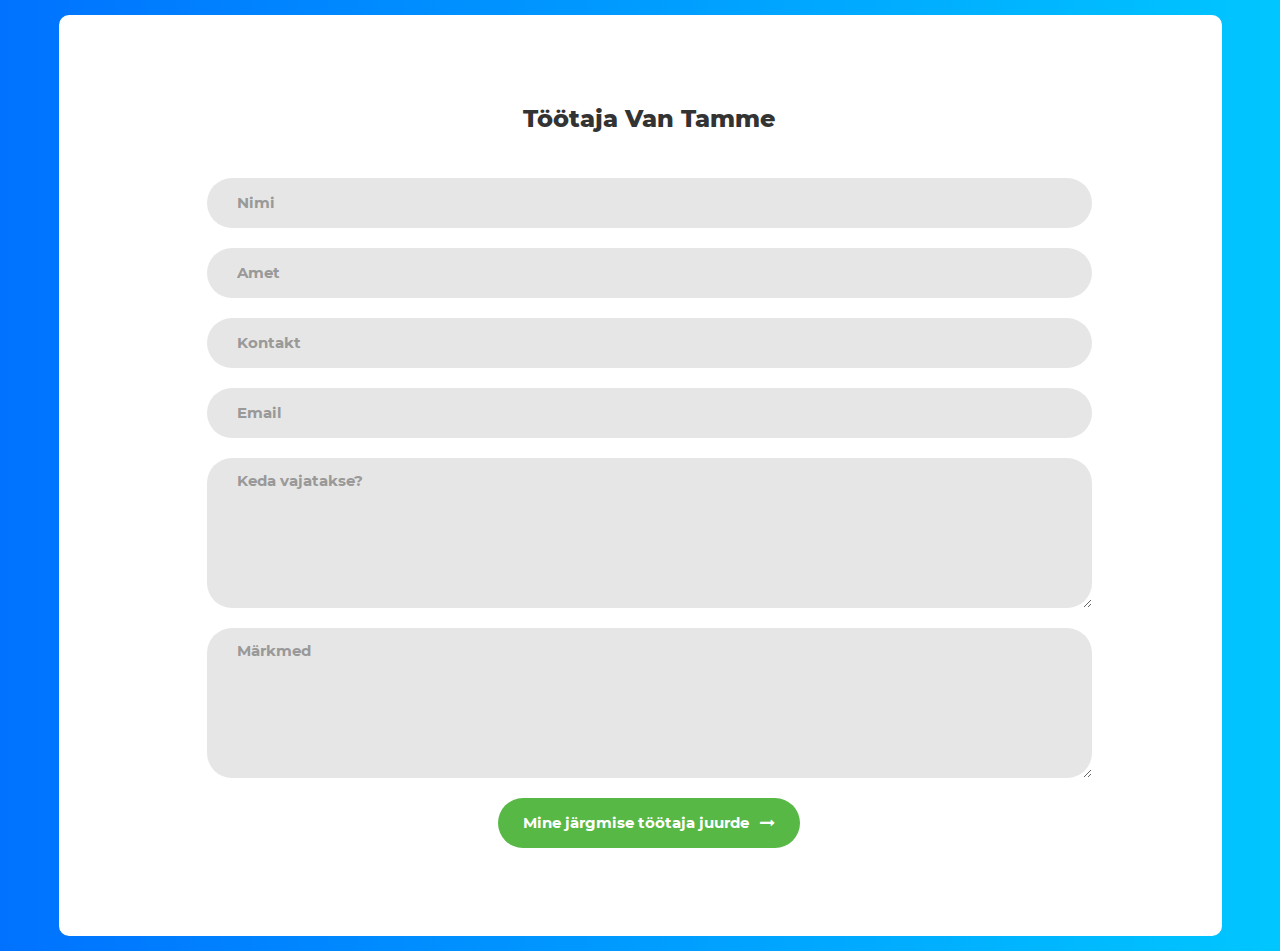
==== commit 5f7ddaa7: "Refactoring" ====
--- a/src/main/resources/static/index.html
+++ b/src/main/resources/static/index.html
@@ -1,7 +1,7 @@
 <!DOCTYPE html>
 <html lang="en">
 <head>
-	<title>Contact V1</title>
+	<title>Töötaja haldussüsteem</title>
 	<meta charset="UTF-8">
 	<meta name="viewport" content="width=device-width, initial-scale=1">
 <!--===============================================================================================-->
@@ -59,7 +59,7 @@
 				<div class="container-contact1-form-btn">
 					<button class="contact1-form-btn">
 						<span>
-							Mine järgmmise töötaja juurde
+							Mine järgmise töötaja juurde
 							<i class="fa fa-long-arrow-right" aria-hidden="true"></i>
 						</span>
 					</button>
--- a/src/main/resources/static/css/main.css
+++ b/src/main/resources/static/css/main.css
@@ -181,7 +181,7 @@
 /*------------------------------------------------------------------
 [  ]*/
 .contact1-form {
-  width: 390px;
+  width: 100%;
 }
 
 .contact1-form-title {
@@ -325,12 +325,8 @@
 [ Responsive ]*/
 
 @media (max-width: 1200px) {
-  .contact1-pic {
-    width: 33.5%;
-  }
-
   .contact1-form {
-    width: 44%;
+    width: 100%;
   }
 }
 
@@ -339,12 +335,9 @@
     padding: 90px 80px 88px 90px;
   }
 
-  .contact1-pic {
-    width: 35%;
-  }
 
   .contact1-form {
-    width: 55%;
+    width: 100%;
   }
 }
 
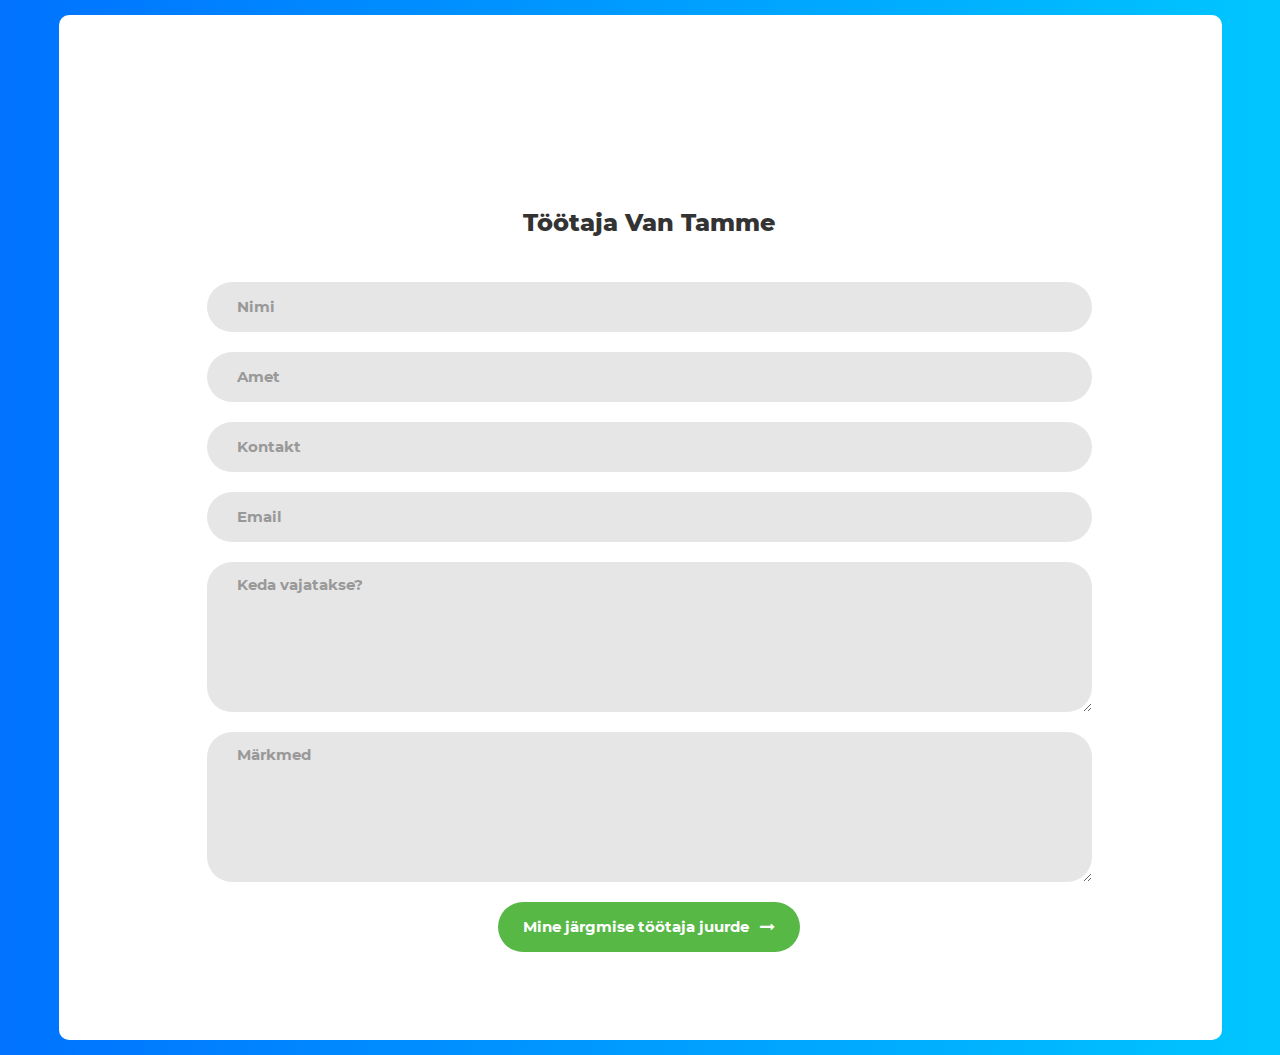
==== commit 7f1404f8: "Refactoring" ====
--- a/src/main/resources/static/index.html
+++ b/src/main/resources/static/index.html
@@ -25,6 +25,9 @@
 
 	<div class="contact1">
 		<div class="container-contact1">
+				<span class="main-logo">
+					Töötaja haldussüsteem
+				</span>
 			<form class="contact1-form validate-form">
 				<span class="contact1-form-title">
 					Töötaja Van Tamme
--- a/src/main/resources/static/css/main.css
+++ b/src/main/resources/static/css/main.css
@@ -189,6 +189,16 @@
   font-family: Montserrat-ExtraBold;
   font-size: 24px;
   color: #333333;
+  line-height: 1.2;
+  text-align: center;
+  padding-bottom: 44px;
+}
+
+.main-logo {
+  display: block;
+  font-family: Montserrat-ExtraBold;
+  font-size: 50px;
+  color: white ;
   line-height: 1.2;
   text-align: center;
   padding-bottom: 44px;
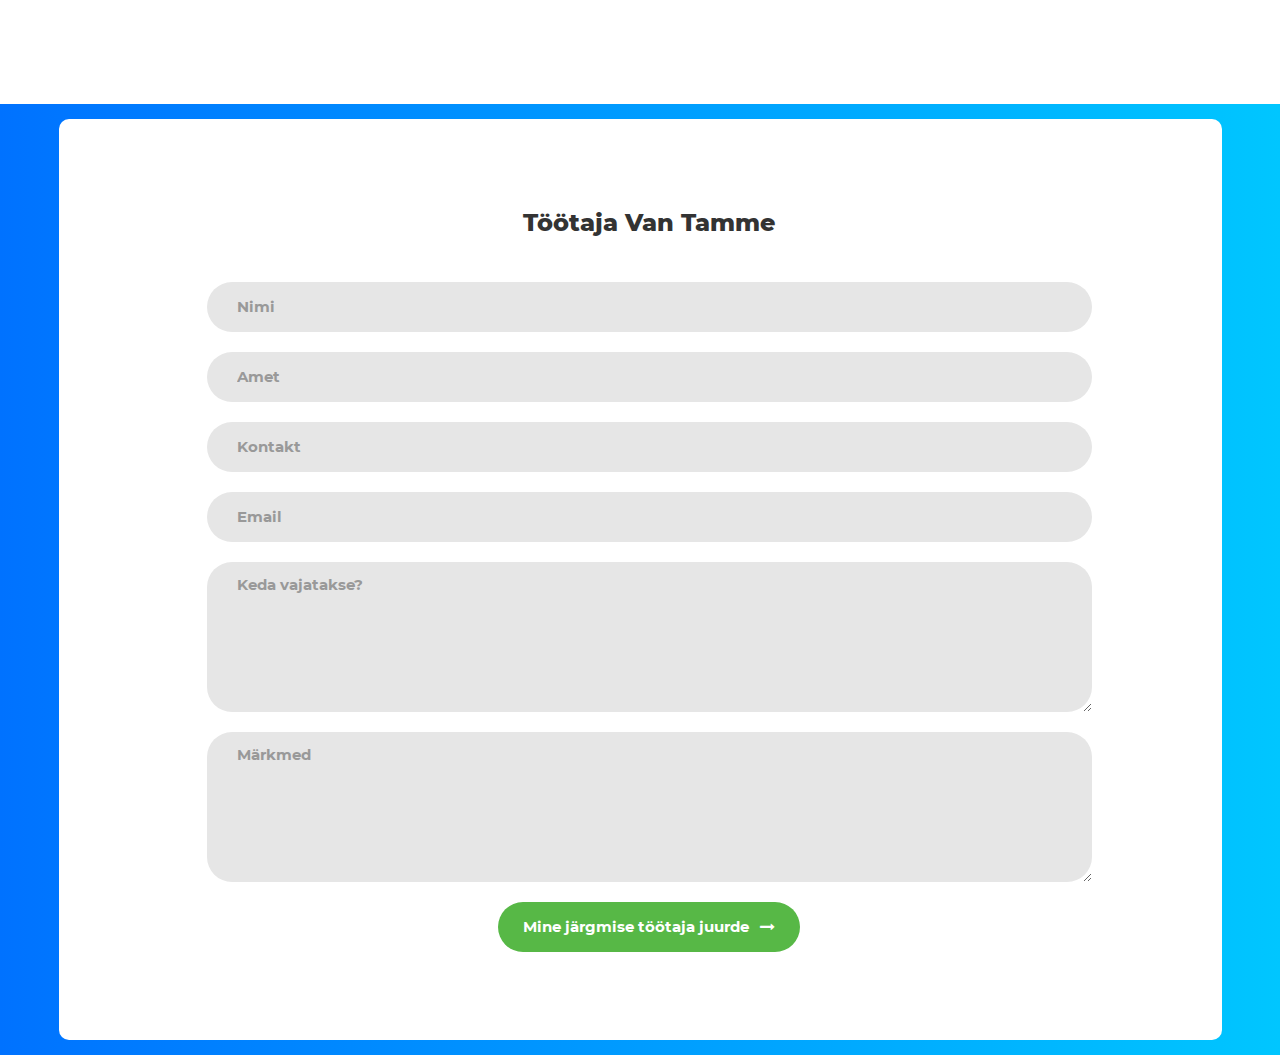
==== commit 4d00fe9c: "Refactoring" ====
--- a/src/main/resources/static/index.html
+++ b/src/main/resources/static/index.html
@@ -23,11 +23,11 @@
 </head>
 <body>
 
+<span class="main-logo">
+					Töötaja haldussüsteem
+				</span>
 	<div class="contact1">
 		<div class="container-contact1">
-				<span class="main-logo">
-					Töötaja haldussüsteem
-				</span>
 			<form class="contact1-form validate-form">
 				<span class="contact1-form-title">
 					Töötaja Van Tamme
--- a/src/main/resources/static/css/main.css
+++ b/src/main/resources/static/css/main.css
@@ -198,7 +198,7 @@
   display: block;
   font-family: Montserrat-ExtraBold;
   font-size: 50px;
-  color: white ;
+  color: white;
   line-height: 1.2;
   text-align: center;
   padding-bottom: 44px;
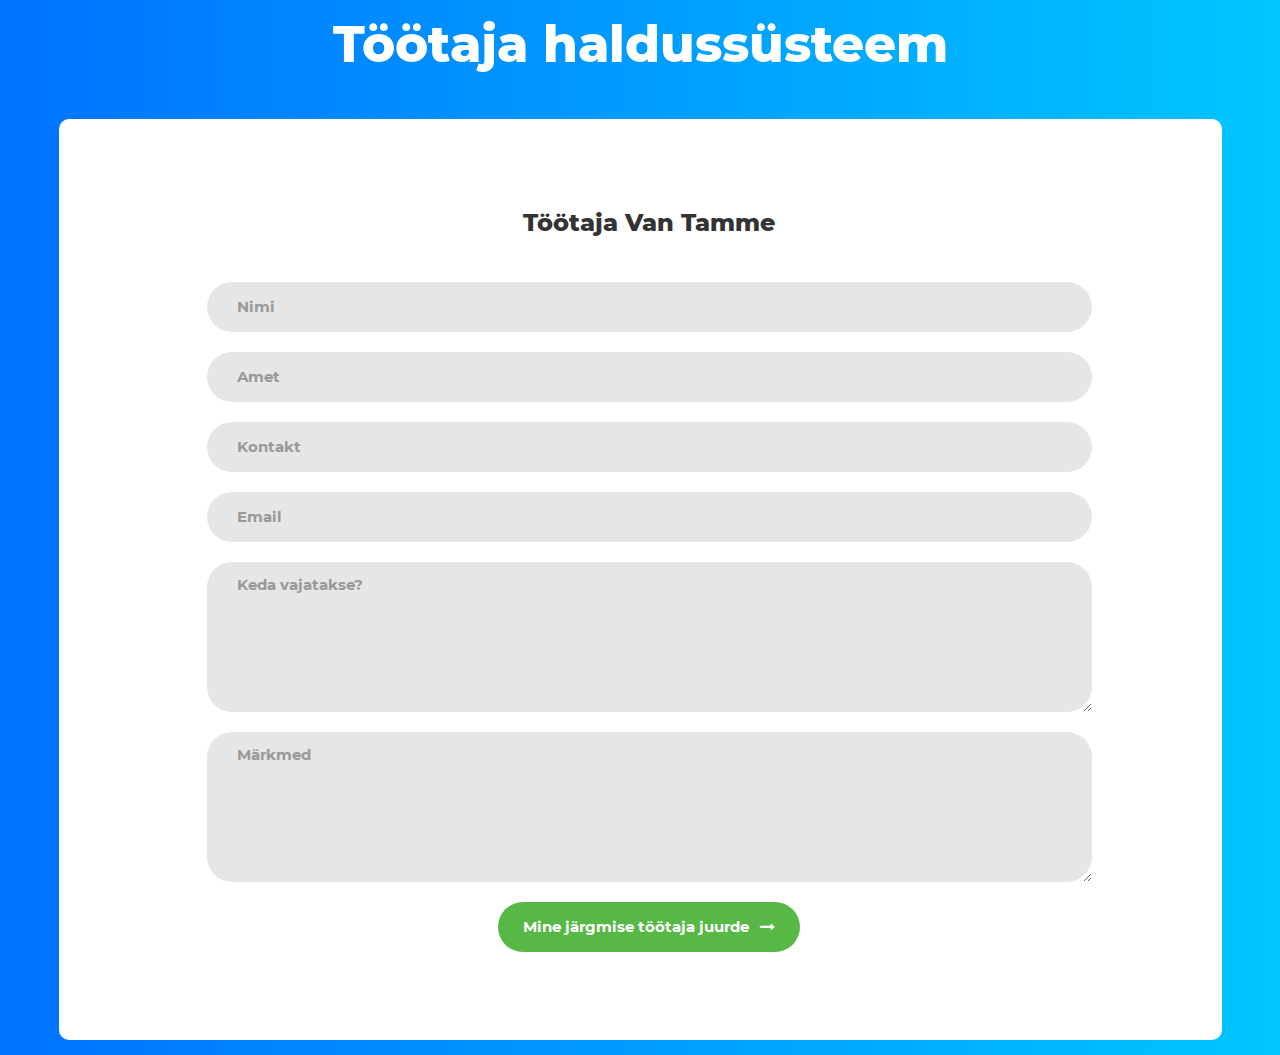
==== commit 46e07c84: "Refactoring" ====
--- a/src/main/resources/static/index.html
+++ b/src/main/resources/static/index.html
@@ -1,93 +1,91 @@
 <!DOCTYPE html>
 <html lang="en">
 <head>
-	<title>Töötaja haldussüsteem</title>
-	<meta charset="UTF-8">
-	<meta name="viewport" content="width=device-width, initial-scale=1">
-<!--===============================================================================================-->
-	<link rel="icon" type="image/png" href="images/icons/favicon.ico"/>
-<!--===============================================================================================-->
-	<link rel="stylesheet" type="text/css" href="vendor/bootstrap/css/bootstrap.min.css">
-<!--===============================================================================================-->
-	<link rel="stylesheet" type="text/css" href="fonts/font-awesome-4.7.0/css/font-awesome.min.css">
-<!--===============================================================================================-->
-	<link rel="stylesheet" type="text/css" href="vendor/animate/animate.css">
-<!--===============================================================================================-->
-	<link rel="stylesheet" type="text/css" href="vendor/css-hamburgers/hamburgers.min.css">
-<!--===============================================================================================-->
-	<link rel="stylesheet" type="text/css" href="vendor/select2/select2.min.css">
-<!--===============================================================================================-->
-	<link rel="stylesheet" type="text/css" href="css/util.css">
-	<link rel="stylesheet" type="text/css" href="css/main.css">
-<!--===============================================================================================-->
+    <title>Töötaja haldussüsteem</title>
+    <meta charset="UTF-8">
+    <meta name="viewport" content="width=device-width, initial-scale=1">
+    <!--===============================================================================================-->
+    <link rel="icon" type="image/png" href="images/icons/favicon.ico"/>
+    <!--===============================================================================================-->
+    <link rel="stylesheet" type="text/css" href="vendor/bootstrap/css/bootstrap.min.css">
+    <!--===============================================================================================-->
+    <link rel="stylesheet" type="text/css" href="fonts/font-awesome-4.7.0/css/font-awesome.min.css">
+    <!--===============================================================================================-->
+    <link rel="stylesheet" type="text/css" href="vendor/animate/animate.css">
+    <!--===============================================================================================-->
+    <link rel="stylesheet" type="text/css" href="vendor/css-hamburgers/hamburgers.min.css">
+    <!--===============================================================================================-->
+    <link rel="stylesheet" type="text/css" href="vendor/select2/select2.min.css">
+    <!--===============================================================================================-->
+    <link rel="stylesheet" type="text/css" href="css/util.css">
+    <link rel="stylesheet" type="text/css" href="css/main.css">
+    <!--===============================================================================================-->
 </head>
 <body>
-
-<span class="main-logo">
+<div class="contact1">
+		<span class="main-logo">
 					Töötaja haldussüsteem
 				</span>
-	<div class="contact1">
-		<div class="container-contact1">
-			<form class="contact1-form validate-form">
+    <div class="container-contact1">
+        <form class="contact1-form validate-form">
 				<span class="contact1-form-title">
 					Töötaja Van Tamme
 				</span>
 
-				<div class="wrap-input1 validate-input" data-validate = "Name is required">
-					<input class="input1" type="text" name="name" placeholder="Nimi">
-					<span class="shadow-input1"></span>
-				</div>
-				<div class="wrap-input1 validate-input" data-validate = "Amet vajatud*">
-					<input class="input1" type="text" name="occupation" placeholder="Amet">
-					<span class="shadow-input1"></span>
-				</div>
-				<div class="wrap-input1 validate-input" data-validate = "Kontakt">
-					<input class="input1" type="text" name="contact" placeholder="Kontakt">
-					<span class="shadow-input1"></span>
-				</div>
-				<div class="wrap-input1 validate-input" data-validate = "Valid email is required: ex@abc.com">
-					<input class="input1" type="text" name="email" placeholder="Email">
-					<span class="shadow-input1"></span>
-				</div>
+            <div class="wrap-input1 validate-input" data-validate="Name is required">
+                <input class="input1" type="text" name="name" placeholder="Nimi">
+                <span class="shadow-input1"></span>
+            </div>
+            <div class="wrap-input1 validate-input" data-validate="Amet vajatud*">
+                <input class="input1" type="text" name="occupation" placeholder="Amet">
+                <span class="shadow-input1"></span>
+            </div>
+            <div class="wrap-input1 validate-input" data-validate="Kontakt">
+                <input class="input1" type="text" name="contact" placeholder="Kontakt">
+                <span class="shadow-input1"></span>
+            </div>
+            <div class="wrap-input1 validate-input" data-validate="Valid email is required: ex@abc.com">
+                <input class="input1" type="text" name="email" placeholder="Email">
+                <span class="shadow-input1"></span>
+            </div>
 
-				<div class="wrap-input1 validate-input" data-validate = "Keda vajatakse?">
-					<textarea class="input1" name="message" placeholder="Keda vajatakse?"></textarea>
-					<span class="shadow-input1"></span>
-				</div>
-				<div class="wrap-input1 validate-input" data-validate = "Märkmed">
-					<textarea class="input1" name="notes" placeholder="Märkmed"></textarea>
-					<span class="shadow-input1"></span>
-				</div>
+            <div class="wrap-input1 validate-input" data-validate="Keda vajatakse?">
+                <textarea class="input1" name="message" placeholder="Keda vajatakse?"></textarea>
+                <span class="shadow-input1"></span>
+            </div>
+            <div class="wrap-input1 validate-input" data-validate="Märkmed">
+                <textarea class="input1" name="notes" placeholder="Märkmed"></textarea>
+                <span class="shadow-input1"></span>
+            </div>
 
-				<div class="container-contact1-form-btn">
-					<button class="contact1-form-btn">
+            <div class="container-contact1-form-btn">
+                <button class="contact1-form-btn">
 						<span>
 							Mine järgmise töötaja juurde
 							<i class="fa fa-long-arrow-right" aria-hidden="true"></i>
 						</span>
-					</button>
-				</div>
-			</form>
-		</div>
-	</div>
-
-
+                </button>
+            </div>
+        </form>
+    </div>
+</div>
 
 
 <!--===============================================================================================-->
-	<script src="vendor/jquery/jquery-3.2.1.min.js"></script>
+<script src="vendor/jquery/jquery-3.2.1.min.js"></script>
 <!--===============================================================================================-->
-	<script src="vendor/bootstrap/js/popper.js"></script>
-	<script src="vendor/bootstrap/js/bootstrap.min.js"></script>
+<script src="vendor/bootstrap/js/popper.js"></script>
+<script src="vendor/bootstrap/js/bootstrap.min.js"></script>
 <!--===============================================================================================-->
-	<script src="vendor/select2/select2.min.js"></script>
+<script src="vendor/select2/select2.min.js"></script>
 <!--===============================================================================================-->
-	<script src="vendor/tilt/tilt.jquery.min.js"></script>
-	<script >
+<script src="vendor/tilt/tilt.jquery.min.js"></script>
+<script>
 		$('.js-tilt').tilt({
 			scale: 1.1
 		})
-	</script>
+
+</script>
 
 <!-- Global site tag (gtag.js) - Google Analytics -->
 <script async src="https://www.googletagmanager.com/gtag/js?id=UA-23581568-13"></script>
@@ -97,10 +95,11 @@
   gtag('js', new Date());
 
   gtag('config', 'UA-23581568-13');
+
 </script>
 
 <!--===============================================================================================-->
-	<script src="js/main.js"></script>
+<script src="js/main.js"></script>
 
 </body>
 </html>
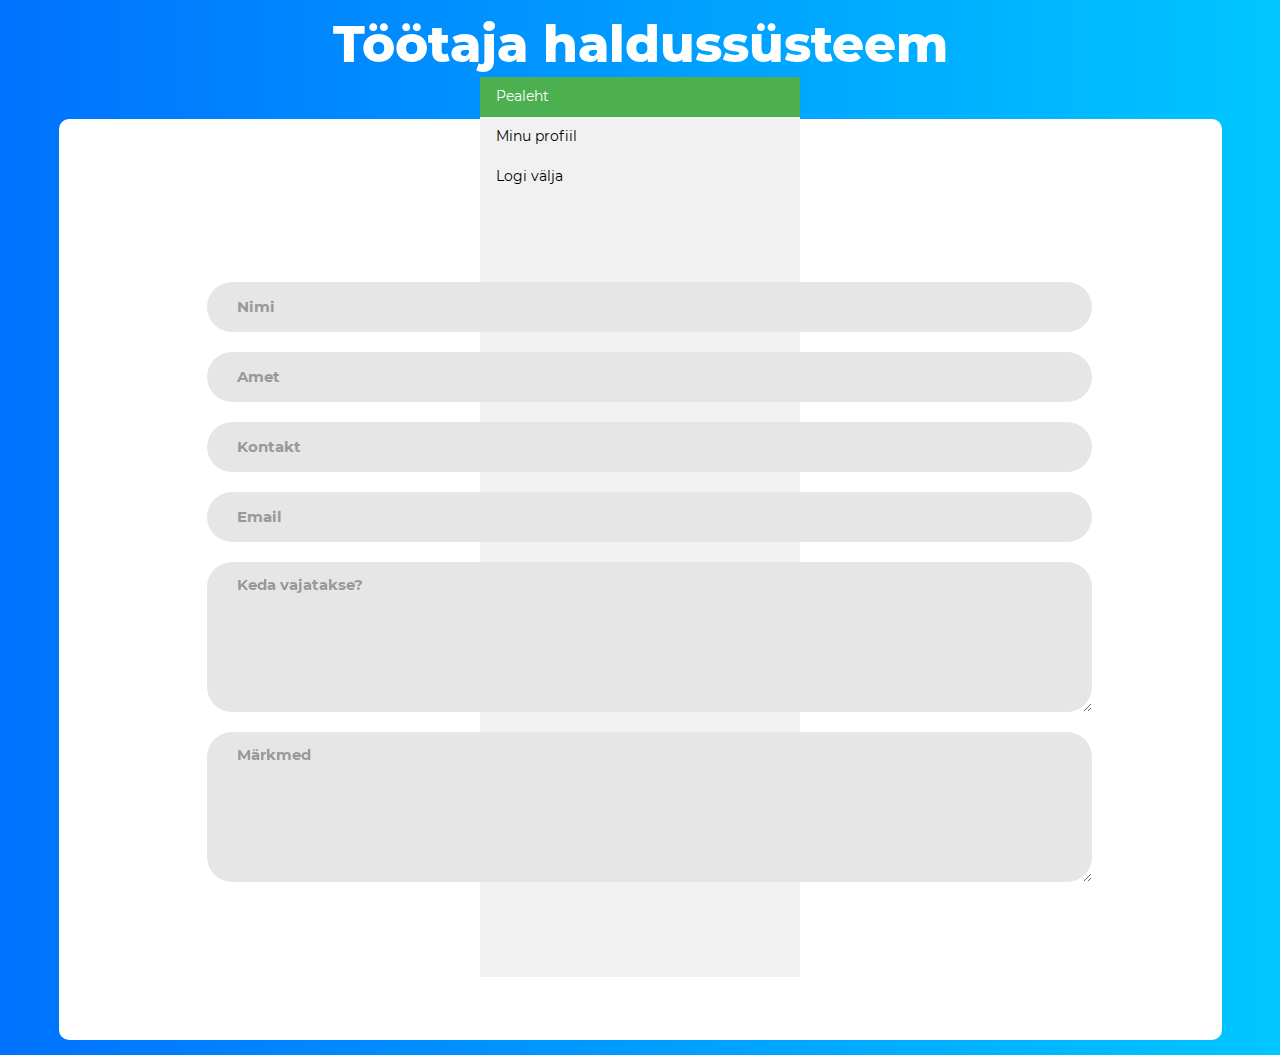
==== commit ff070fe5: "Refactoring" ====
--- a/src/main/resources/static/index.html
+++ b/src/main/resources/static/index.html
@@ -23,9 +23,16 @@
 </head>
 <body>
 <div class="contact1">
-		<span class="main-logo">
-					Töötaja haldussüsteem
-				</span>
+
+	<span class="main-logo">
+				Töötaja haldussüsteem
+	</span>
+
+    <ul>
+        <li><a class="active" href="#home">Pealeht</a></li>
+        <li><a href="#my_profile">Minu profiil</a></li>
+        <li><a href="#logout">Logi välja</a></li>
+    </ul>
     <div class="container-contact1">
         <form class="contact1-form validate-form">
 				<span class="contact1-form-title">
@@ -85,6 +92,8 @@
 			scale: 1.1
 		})
 
+
+
 </script>
 
 <!-- Global site tag (gtag.js) - Google Analytics -->
@@ -96,6 +105,8 @@
 
   gtag('config', 'UA-23581568-13');
 
+
+
 </script>
 
 <!--===============================================================================================-->
--- a/src/main/resources/static/css/main.css
+++ b/src/main/resources/static/css/main.css
@@ -437,4 +437,37 @@
     visibility: visible;
     opacity: 1;
   }
+}
+
+
+body {
+  margin: 0;
+}
+
+ul {
+  list-style-type: none;
+  margin: 0;
+  padding: 0;
+  width: 25%;
+  background-color: #f1f1f1;
+  position: fixed;
+  height: 100%;
+  overflow: auto;
+}
+
+li a {
+  display: block;
+  color: #000;
+  padding: 8px 16px;
+  text-decoration: none;
+}
+
+li a.active {
+  background-color: #4CAF50;
+  color: white;
+}
+
+li a:hover:not(.active) {
+  background-color: #555;
+  color: white;
 }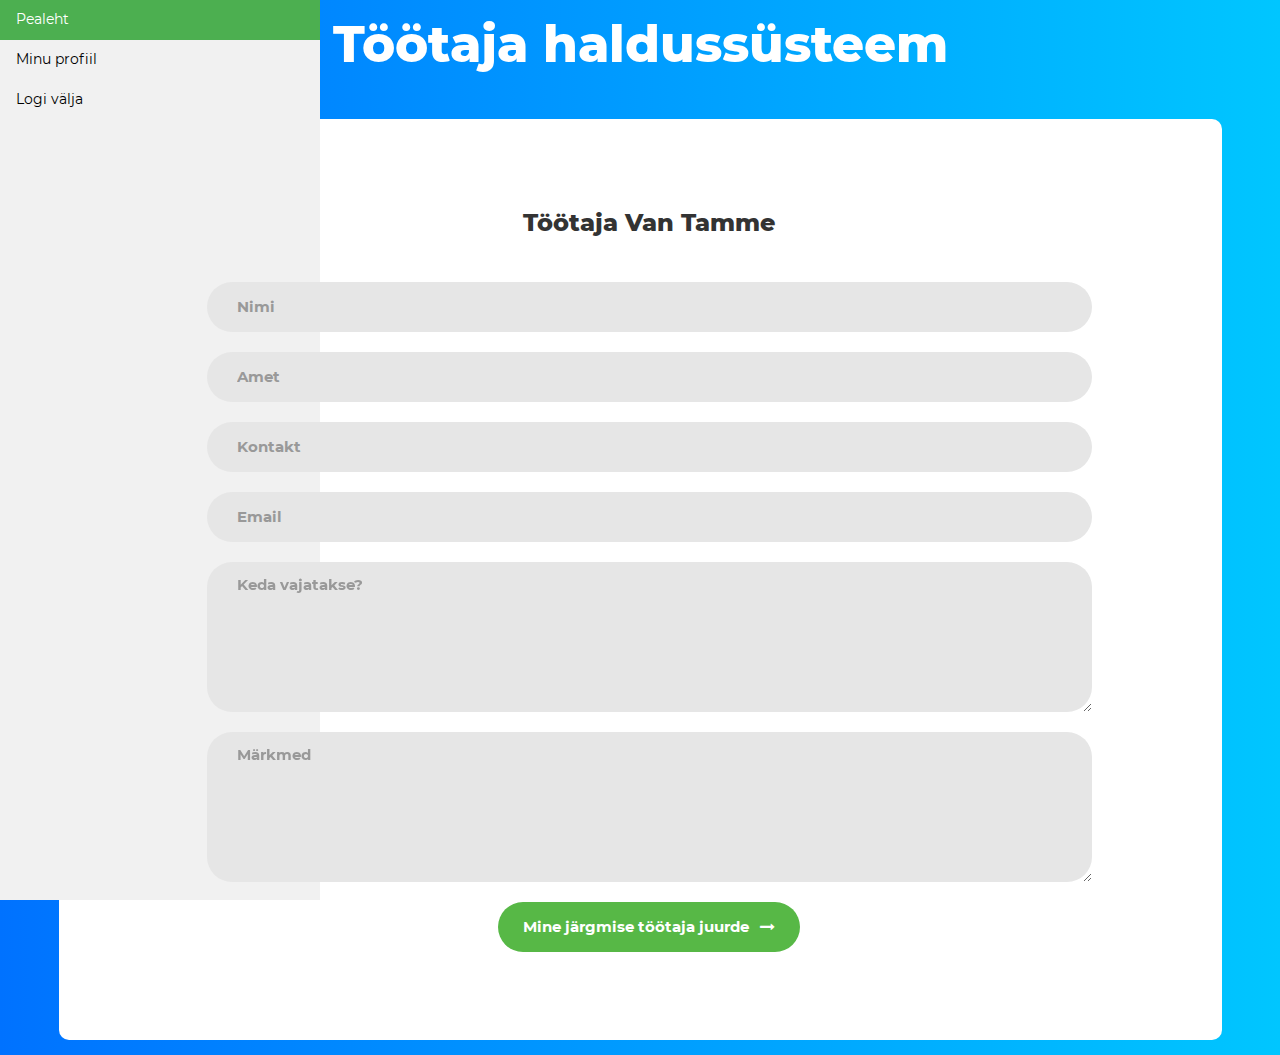
==== commit 67dab42e: "Refactoring" ====
--- a/src/main/resources/static/index.html
+++ b/src/main/resources/static/index.html
@@ -22,17 +22,17 @@
     <!--===============================================================================================-->
 </head>
 <body>
+
+<ul>
+	<li><a class="active" href="#home">Pealeht</a></li>
+	<li><a href="#my_profile">Minu profiil</a></li>
+	<li><a href="#logout">Logi välja</a></li>
+</ul>
 <div class="contact1">
 
 	<span class="main-logo">
 				Töötaja haldussüsteem
 	</span>
-
-    <ul>
-        <li><a class="active" href="#home">Pealeht</a></li>
-        <li><a href="#my_profile">Minu profiil</a></li>
-        <li><a href="#logout">Logi välja</a></li>
-    </ul>
     <div class="container-contact1">
         <form class="contact1-form validate-form">
 				<span class="contact1-form-title">
